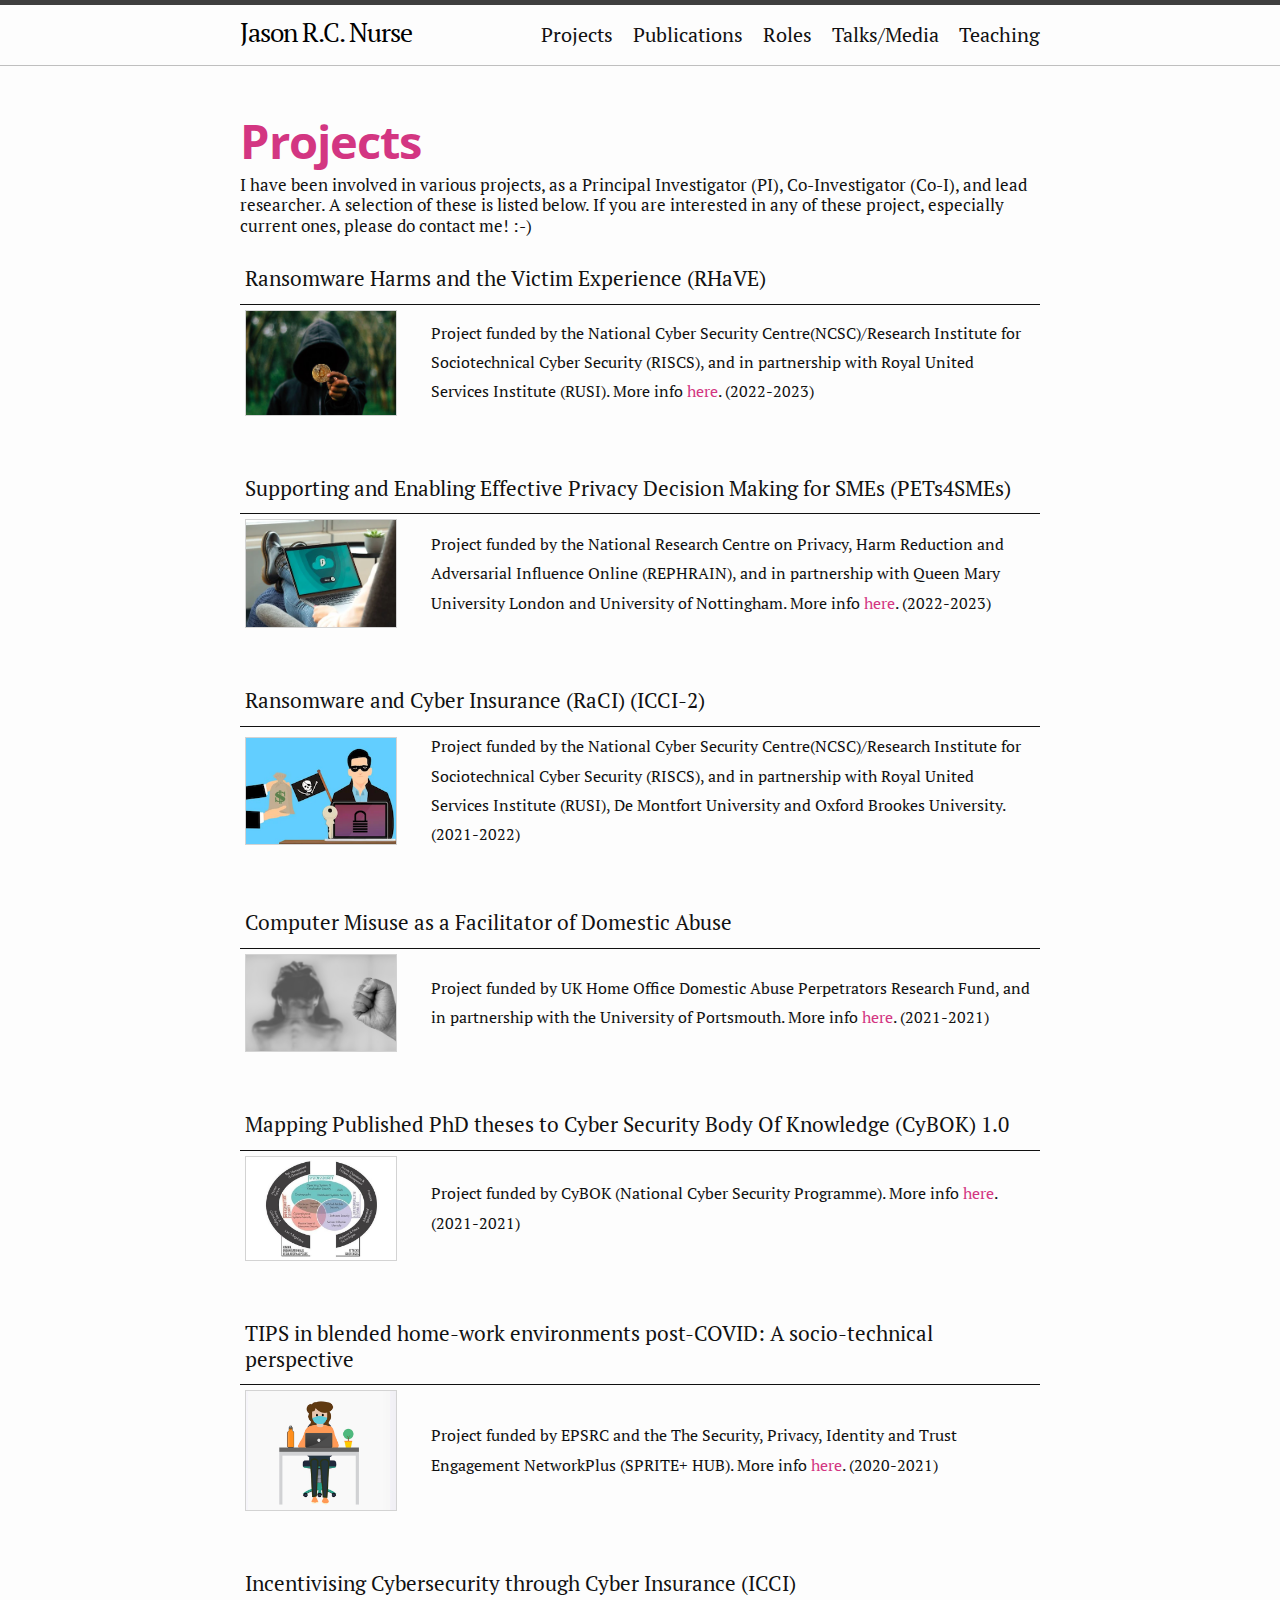
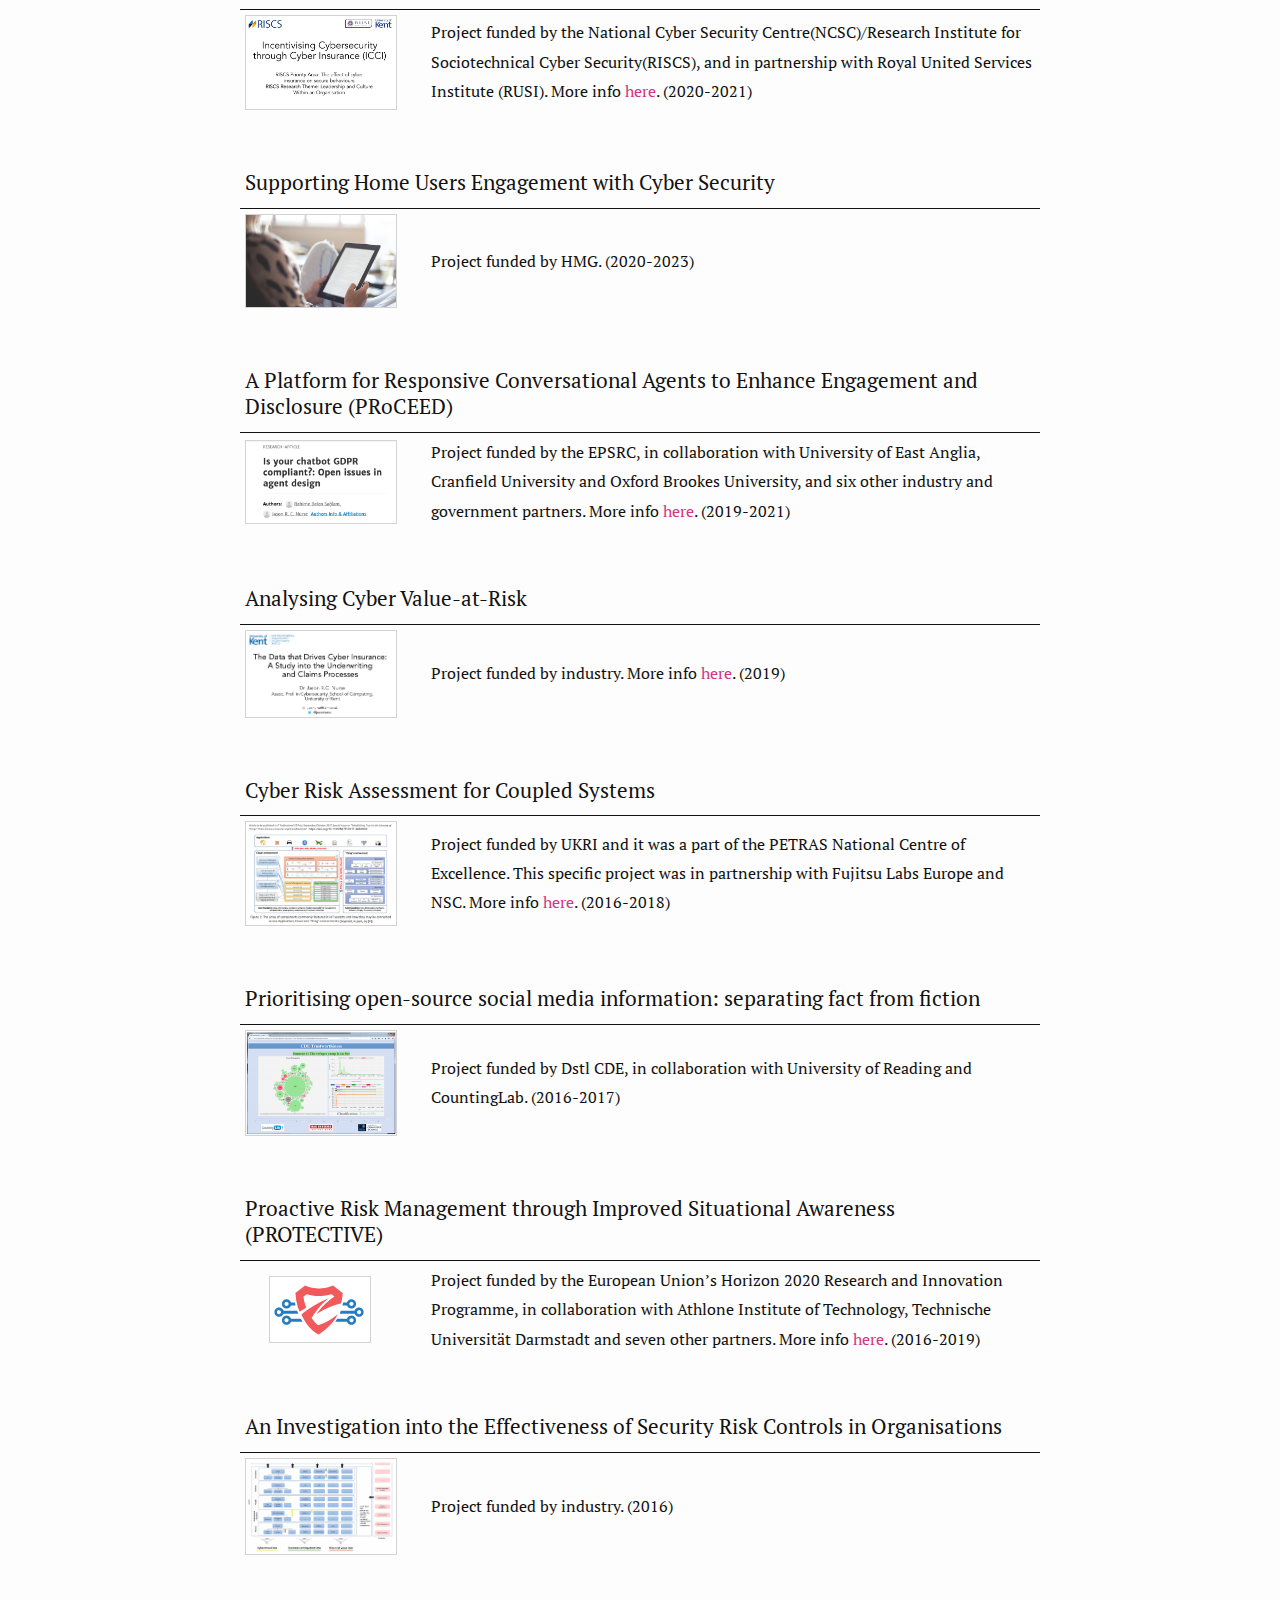
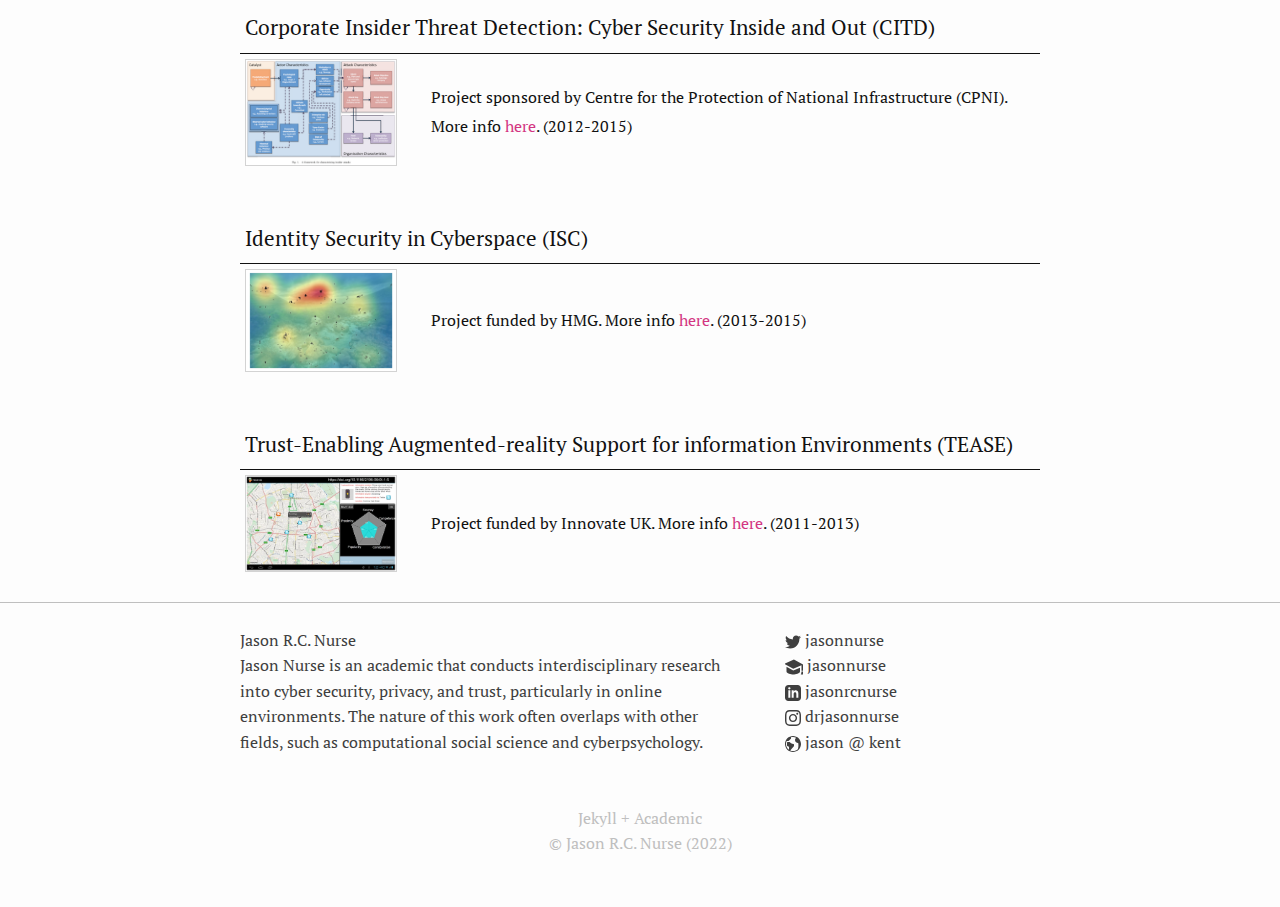
==== projects/index.html @ aeb64d33 "update" ====
<!DOCTYPE html>
<html lang="en">

  
<head>
  <meta charset="utf-8">
  <meta http-equiv="X-UA-Compatible" content="IE=edge">
  <meta name="viewport" content="width=device-width, initial-scale=1">

  
  <title>Projects | 
  Jason R.C. Nurse
</title>
  

  
  <meta name="description" content="
  Jason Nurse is an academic that conducts interdisciplinary research into cyber security, privacy, and trust, particularly in online environments. The nature of this work often  overlaps with other fields, such as computational social science and cyberpsychology.
">
  

  <link rel="stylesheet" href="/assets/main.css">
  <link rel="canonical" href="https://jasonnurse.github.io/projects/">

  
  
  <meta name="theme-color" content="#ffffff">

  

  

  

  

  
</head>



  <body>

    <header class="site-header" role="banner">

  <div class="wrapper">

    <div class="site-header-float">
    



<a class="site-title" href="




/
">
  
    
  Jason R.C. Nurse

  
</a>

    

    
    <nav class="site-nav">
      <span class="menu-icon">
        <svg viewBox="0 0 18 15" width="18px" height="15px">
          <path fill="#424242" d="M18,1.484c0,0.82-0.665,1.484-1.484,1.484H1.484C0.665,2.969,0,2.304,0,1.484l0,0C0,0.665,0.665,0,1.484,0 h15.031C17.335,0,18,0.665,18,1.484L18,1.484z"/>
          <path fill="#424242" d="M18,7.516C18,8.335,17.335,9,16.516,9H1.484C0.665,9,0,8.335,0,7.516l0,0c0-0.82,0.665-1.484,1.484-1.484 h15.031C17.335,6.031,18,6.696,18,7.516L18,7.516z"/>
          <path fill="#424242" d="M18,13.516C18,14.335,17.335,15,16.516,15H1.484C0.665,15,0,14.335,0,13.516l0,0 c0-0.82,0.665-1.484,1.484-1.484h15.031C17.335,12.031,18,12.696,18,13.516L18,13.516z"/>
        </svg>
      </span>

      <div class="trigger">
        

<span class="nav-list-title">Menu:</span>
<ul class="nav-list ">






  











  
  <li><a class="page-link" href="/projects/">Projects</a></li>
  



  
  <li><a class="page-link" href="/publications/">Publications</a></li>
  



  
  <li><a class="page-link" href="/roles/">Roles</a></li>
  



  
  <li><a class="page-link" href="/talksmedia/">Talks/Media</a></li>
  



  
  <li><a class="page-link" href="/teaching/">Teaching</a></li>
  



  



  


</ul>

      </div>
    </nav>
    
    </div>

    
    

  </div>

</header>


    
    <main class="page-content" aria-label="Content">
    
      <div class="wrapper"  style="font-size:85%;line-height:1.2">
        <h1 class="post-title" itemprop="name headline">Projects</h1>

<p>I have been involved in various projects, as a Principal Investigator (PI), Co-Investigator (Co-I), and lead researcher. A selection of these is listed below. If you are interested in any of these project, especially current ones, please do contact me! :-)</p>

<table style="width:100%;">
  <tr>
  <th colspan="2" style="text-align:left;"><h4 style="margin-top:0;"> Ransomware Harms and the Victim Experience (RHaVE) </h4></th>
  </tr>
  <tr>
      <td style="width:150px"><img src="/assets/images/ransomware-harms.png" style="border: 1px solid #D3D3D3;" title="research project" alt="research project" /></td>
      <td style="padding-left: 2em; font-size:85%;">Project funded by the National Cyber Security Centre(NCSC)/Research Institute for Sociotechnical Cyber Security (RISCS), and in partnership with Royal United Services Institute (RUSI). More info <a href="https://rusi.org/explore-our-research/projects/ransomware-harms-and-victim-experience" target="_blank">here</a>. (2022-2023)</td>
  </tr>
</table>

<table style="width:100%;">
  <tr>
  <th colspan="2" style="text-align:left;"><h4> Supporting and Enabling Effective Privacy Decision Making for SMEs (PETs4SMEs) </h4></th>
  </tr>
  <tr>
      <td style="width:150px"><img src="/assets/images/pets-tech.png" style="border: 1px solid #D3D3D3;" title="research project" alt="research project" /></td>
      <td style="padding-left: 2em; font-size:85%;">Project funded by the National Research Centre on Privacy, Harm Reduction and Adversarial Influence Online (REPHRAIN), and in partnership with Queen Mary University London and University of Nottingham. More info <a href="https://www.rephrain.ac.uk/pets4smes/" target="_blank">here</a>. (2022-2023)</td>
  </tr>
</table>

<table style="width:100%;">
  <tr>
  <th colspan="2" style="text-align:left;"><h4> Ransomware and Cyber Insurance (RaCI) (ICCI-2) </h4></th>
  </tr>
  <tr>
      <td style="width:150px"><img src="/assets/images/raciproj.png" style="border: 1px solid #D3D3D3;" title="research project" alt="research project" /></td>
      <td style="padding-left: 2em; font-size:85%;">Project funded by the National Cyber Security Centre(NCSC)/Research Institute for Sociotechnical Cyber Security (RISCS), and in partnership with Royal United Services Institute (RUSI), De Montfort University and Oxford Brookes University. (2021-2022)
      </td>
  </tr>
</table>

<table style="width:100%;">
  <tr>
  <th colspan="2" style="text-align:left;"><h4> Computer Misuse as a Facilitator of Domestic Abuse</h4></th>
  </tr>
  <tr>
      <td style="width:150px"><img src="/assets/images/abuse.png" style="border: 1px solid #D3D3D3;" title="research project" alt="research project" /></td>
      <td style="padding-left: 2em; font-size:85%;">Project funded by UK Home Office Domestic Abuse Perpetrators Research Fund, and in partnership with the University of Portsmouth. More info <a href="https://www.kent.ac.uk/news/society/28120/cyber-security-expert-to-help-police-investigate-domestic-abuse-perpetrators" target="_blank">here</a>.  (2021-2021)</td>
  </tr>
</table>

<table style="width:100%;">
  <tr>
  <th colspan="2" style="text-align:left;"><h4> Mapping Published PhD theses to Cyber Security Body Of Knowledge (CyBOK) 1.0</h4></th>
  </tr>
  <tr>
      <td style="width:150px"><img src="/assets/images/cybok.png" style="border: 1px solid #D3D3D3;" title="research project" alt="research project" /></td>
      <td style="padding-left: 2em; font-size:85%;">Project funded by CyBOK (National Cyber Security Programme). More info <a href="https://www.cybok.org/news/funding-awarded-for-mini-projects" target="_blank">here</a>.  (2021-2021)</td>
  </tr>
</table>

<table style="width:100%;">
    <tr>
    <th colspan="2" style="text-align:left;"><h4> TIPS in blended home-work environments post-COVID: A socio-technical perspective</h4></th>
    </tr>
    <tr>
        <td style="width:150px"><img src="/assets/images/tipswfm.png" style="border: 1px solid #D3D3D3;" title="research project" alt="research project" /></td>
        <td style="padding-left: 2em; font-size:85%;">Project funded by EPSRC and the The Security, Privacy, Identity and Trust Engagement NetworkPlus (SPRITE+ HUB). More info <a href="https://spritehub.org/2020/08/20/tips-in-blended-home-work-environments-a-socio-technical-perspective/" target="_blank">here</a>.  (2020-2021)</td>
    </tr>
</table>

<table style="width:100%;">
    <tr>
    <th colspan="2" style="text-align:left;"><h4> Incentivising Cybersecurity through Cyber Insurance (ICCI) </h4></th>
    </tr>
    <tr>
        <td style="width:150px"><img src="/assets/images/icciproj.png" style="border: 1px solid #D3D3D3;" title="research project" alt="research project" /></td>
        <td style="padding-left: 2em; font-size:85%;">Project funded by the National Cyber Security Centre(NCSC)/Research Institute for Sociotechnical Cyber Security(RISCS), and in partnership with Royal United Services Institute (RUSI). More info <a href="https://www.riscs.org.uk/project/incentivising-cybersecurity-through-cyber-insurance/" target="_blank">here</a>.  (2020-2021)</td>
    </tr>
</table>

<table style="width:100%">
    <tr>
    <th colspan="2" style="text-align:left;"><h4> Supporting Home Users Engagement with Cyber Security </h4></th>
    </tr>
    <tr>
        <td style="width:150px"><img src="/assets/images/homeproj.png" style="border: 1px solid #D3D3D3;" title="research project" alt="research project" /></td>
        <td style="padding-left: 2em; font-size:85%;">Project funded by HMG. (2020-2023)</td>
    </tr>
</table>

<table style="width:100%">
    <tr>
    <th colspan="2" style="text-align:left;"><h4> A Platform for Responsive Conversational Agents to Enhance Engagement and Disclosure (PRoCEED)</h4></th>
    </tr>
    <tr>
        <td style="width:150px"><img src="/assets/images/proceed.png" style="border: 1px solid #D3D3D3;" title="research project" alt="research project" /></td>
        <td style="padding-left: 2em; font-size:85%;">Project funded by the EPSRC, in collaboration with University of East Anglia, Cranfield University and Oxford Brookes University, and six other industry and government partners. More info <a href="https://gow.epsrc.ukri.org/NGBOViewGrant.aspx?GrantRef=EP/S027424/1" target="_blank">here</a>. (2019-2021)</td>
    </tr>
</table>

<table style="width:100%">
    <tr>
    <th colspan="2" style="text-align:left;"><h4> Analysing Cyber Value-at-Risk </h4></th>
    </tr>
    <tr>
        <td style="width:150px"><img src="/assets/images/cyvar3.png" style="border: 1px solid #D3D3D3;" title="research project" alt="research project" /></td>
        <td style="padding-left: 2em; font-size:85%;">Project funded by industry. More info <a href="https://www.cs.ox.ac.uk/projects/ACVAR/" target="_blank">here</a>. (2019) </td>
    </tr>
</table>

<table style="width:100%">
    <tr>
    <th colspan="2" style="text-align:left;"><h4> Cyber Risk Assessment for Coupled Systems</h4></th>
    </tr>
    <tr>
        <td style="width:150px"><img src="/assets/images/cracs-iot-nurse.png" style="border: 1px solid #D3D3D3;" title="research project" alt="research project" /></td>
        <td style="padding-left: 2em; font-size:85%;">Project funded by UKRI and it was a part of the PETRAS National Centre of Excellence. This specific project was in partnership with Fujitsu Labs Europe and NSC. More info <a href="https://petras-iot.org/project/cyber-risk-assessment-for-coupled-systems-cracs/" target="_blank">here</a>. (2016-2018)</td>
    </tr>
</table>

<table style="width:100%">
    <tr>
    <th colspan="2" style="text-align:left;"><h4> Prioritising open-source social media information: separating fact from fiction </h4></th>
    </tr>
    <tr>
        <td style="width:150px"><img src="/assets/images/rumour.png" style="border: 1px solid #D3D3D3;" title="research project" alt="research project" /></td>
        <td style="padding-left: 2em; font-size:85%;">Project funded by Dstl CDE, in collaboration with University of Reading and CountingLab. (2016-2017)</td>
    </tr>
</table>

<table style="width:100%">
    <tr>
    <th colspan="2" style="text-align:left;"><h4>Proactive Risk Management through Improved Situational Awareness (PROTECTIVE) </h4></th>
    </tr>
    <tr>
        <td style="width:150px; text-align:center;"><img src="/assets/images/protective.png" style="border: 1px solid #D3D3D3;" title="research project" alt="research project" /></td>
        <td style="padding-left: 2em; font-size:85%;">Project funded by the European Union’s Horizon 2020 Research and Innovation Programme, in collaboration with Athlone Institute of Technology, Technische Universität Darmstadt and seven other partners.  More info <a href="https://cordis.europa.eu/project/id/700071" target="_blank">here</a>. (2016-2019)</td>
    </tr>
</table>

<table style="width:100%">
    <tr>
    <th colspan="2" style="text-align:left;"><h4>An Investigation into the Effectiveness of Security Risk Controls in Organisations  </h4></th>
    </tr>
    <tr>
        <td style="width:150px"><img src="/assets/images/releff-nurse.png" style="border: 1px solid #D3D3D3;" title="research project" alt="research project" /></td>
        <td style="padding-left: 2em; font-size:85%;">Project funded by industry. (2016) </td>
    </tr>
</table>

<table style="width:100%">
    <tr>
    <th colspan="2" style="text-align:left;"><h4>Corporate Insider Threat Detection: Cyber Security Inside and Out (CITD) </h4></th>
    </tr>
    <tr>
        <td style="width:150px"><img src="/assets/images/insiderframework-nurse.png" style="border: 1px solid #D3D3D3;" title="research project" alt="research project" /></td>
        <td style="padding-left: 2em; font-size:85%;">Project sponsored by 
Centre for the Protection of National Infrastructure (CPNI). More info <a href="https://www.cs.ox.ac.uk/projects/CITD/" target="_blank">here</a>. (2012-2015)</td>
    </tr>
</table>

<table style="width:100%">
    <tr>
    <th colspan="2" style="text-align:left;"><h4>Identity Security in Cyberspace (ISC) </h4></th>
    </tr>
    <tr>
        <td style="width:150px"><img src="/assets/images/isc-nurse.png" style="border: 1px solid #D3D3D3;" title="research project" alt="research project" /></td>
        <td style="padding-left: 2em; font-size:85%;">Project funded by HMG. More info <a href="https://www.cs.ox.ac.uk/projects/identitysecurity/" target="_blank">here</a>. (2013-2015)</td>
    </tr>
</table>

<table style="width:100%">
    <tr>
    <th colspan="2" style="text-align:left;"><h4>Trust-Enabling Augmented-reality Support for information Environments (TEASE)</h4></th>
    </tr>
    <tr>
        <td style="width:150px"><img src="/assets/images/tease-nurse.png" style="border: 1px solid #D3D3D3;" title="research project" alt="research project" /></td>
        <td style="padding-left: 2em; font-size:85%;">Project funded by Innovate UK. More info <a href="https://www.cs.ox.ac.uk/projects/TEASE/" target="_blank">here</a>. (2011-2013)</td>
    </tr>
</table>



      </div>
    </main>

    

<footer class="site-footer">

  <div class="wrapper">

      <ul class="footer-col footer-col-1">
        <li>
          



<a class="" href="




/
">
  
    
  Jason R.C. Nurse

  
</a>


        

        
        <li>
  Jason Nurse is an academic that conducts interdisciplinary research into cyber security, privacy, and trust, particularly in online environments. The nature of this work often  overlaps with other fields, such as computational social science and cyberpsychology.
</li>
        

      </ul>

      
        
<span class="contact-list-title">
  Links :
</span>
<ul class="contact-list footer-col footer-col-2">
<!--  <li>
    
<a href="/feed.xml" title="RSS"><span class="icon icon--feed"><svg fill="#000000" height="16" viewBox="0 0 24 24" width="16" xmlns="http://www.w3.org/2000/svg">
    <path d="M0 0h24v24H0z" fill="none"/>
    <circle cx="6.18" cy="17.82" r="2.18"/>
    <path d="M4 4.44v2.83c7.03 0 12.73 5.7 12.73 12.73h2.83c0-8.59-6.97-15.56-15.56-15.56zm0 5.66v2.83c3.9 0 7.07 3.17 7.07 7.07h2.83c0-5.47-4.43-9.9-9.9-9.9z"/>
</svg>
</span>
  <span class="username">
    RSS feed
  </span>
</a>


  </li>
  
  <li>
    <a target="_blank" href="https://github.com/jasonnurse" title="Github"><span class="icon icon--github"><svg viewBox="0 0 16 16" width="16px" height="16px"><path fill="#828282" d="M7.999,0.431c-4.285,0-7.76,3.474-7.76,7.761 c0,3.428,2.223,6.337,5.307,7.363c0.388,0.071,0.53-0.168,0.53-0.374c0-0.184-0.007-0.672-0.01-1.32 c-2.159,0.469-2.614-1.04-2.614-1.04c-0.353-0.896-0.862-1.135-0.862-1.135c-0.705-0.481,0.053-0.472,0.053-0.472 c0.779,0.055,1.189,0.8,1.189,0.8c0.692,1.186,1.816,0.843,2.258,0.645c0.071-0.502,0.271-0.843,0.493-1.037 C4.86,11.425,3.049,10.76,3.049,7.786c0-0.847,0.302-1.54,0.799-2.082C3.768,5.507,3.501,4.718,3.924,3.65 c0,0,0.652-0.209,2.134,0.796C6.677,4.273,7.34,4.187,8,4.184c0.659,0.003,1.323,0.089,1.943,0.261 c1.482-1.004,2.132-0.796,2.132-0.796c0.423,1.068,0.157,1.857,0.077,2.054c0.497,0.542,0.798,1.235,0.798,2.082 c0,2.981-1.814,3.637-3.543,3.829c0.279,0.24,0.527,0.713,0.527,1.437c0,1.037-0.01,1.874-0.01,2.129 c0,0.208,0.14,0.449,0.534,0.373c3.081-1.028,5.302-3.935,5.302-7.362C15.76,3.906,12.285,0.431,7.999,0.431z"/></svg>
</span><span class="username">jasonnurse</span></a>

  </li>
  
-->
  
  <li>
    <a target="_blank" href="https://twitter.com/jasonnurse" title="Twitter"><span class="icon icon--twitter"><svg viewBox="0 0 16 16" width="16px" height="16px"><path fill="#828282" d="M15.969,3.058c-0.586,0.26-1.217,0.436-1.878,0.515c0.675-0.405,1.194-1.045,1.438-1.809c-0.632,0.375-1.332,0.647-2.076,0.793c-0.596-0.636-1.446-1.033-2.387-1.033c-1.806,0-3.27,1.464-3.27,3.27 c0,0.256,0.029,0.506,0.085,0.745C5.163,5.404,2.753,4.102,1.14,2.124C0.859,2.607,0.698,3.168,0.698,3.767 c0,1.134,0.577,2.135,1.455,2.722C1.616,6.472,1.112,6.325,0.671,6.08c0,0.014,0,0.027,0,0.041c0,1.584,1.127,2.906,2.623,3.206 C3.02,9.402,2.731,9.442,2.433,9.442c-0.211,0-0.416-0.021-0.615-0.059c0.416,1.299,1.624,2.245,3.055,2.271 c-1.119,0.877-2.529,1.4-4.061,1.4c-0.264,0-0.524-0.015-0.78-0.046c1.447,0.928,3.166,1.469,5.013,1.469 c6.015,0,9.304-4.983,9.304-9.304c0-0.142-0.003-0.283-0.009-0.423C14.976,4.29,15.531,3.714,15.969,3.058z"/></svg>
</span><span class="username">jasonnurse</span></a>

  </li>
  

  
  <li>
    <a target="_blank" href="https://scholar.google.co.uk/citations?user=nZbb6xwAAAAJ" title="Google Scholar"><span class="icon icon--scholar"><svg xmlns="http://www.w3.org/2000/svg" width="18" height="18" viewBox="0 0 24 24"><path d="M20 12.875v5.068c0 2.754-5.789 4.057-9 4.057-3.052 0-9-1.392-9-4.057v-6.294l9 4.863 9-3.637zm-8.083-10.875l-12.917 5.75 12 6.5 11-4.417v7.167h2v-8.25l-12.083-6.75zm13.083 20h-4c.578-1 1-2.5 1-4h2c0 1.516.391 2.859 1 4z"/></svg></span><span class="username"> jasonnurse</span></a>
  </li>
  

  
  <li>
    <a target="_blank" href="https://www.linkedin.com/in/jasonrcnurse" title="LinkedIn"><span class="icon icon--linkedin"><svg viewBox="0 0 24 24" width="16px" height="16px"><path fill="#828282" d="M19 0h-14c-2.761 0-5 2.239-5 5v14c0 2.761 2.239 5 5 5h14c2.762 0 5-2.239 5-5v-14c0-2.761-2.238-5-5-5zm-11 19h-3v-11h3v11zm-1.5-12.268c-.966 0-1.75-.79-1.75-1.764s.784-1.764 1.75-1.764 1.75.79 1.75 1.764-.783 1.764-1.75 1.764zm13.5 12.268h-3v-5.604c0-3.368-4-3.113-4 0v5.604h-3v-11h3v1.765c1.396-2.586 7-2.777 7 2.476v6.759z"/></svg>
</span><span class="username">jasonrcnurse</span></a>

  </li>
  

  

  
  <li>
    <a target="_blank" href="https://www.instagram.com/drjasonnurse" title="Instagram"><span class="icon icon--instagram"><svg xmlns="http://www.w3.org/2000/svg" width="16" height="16" viewBox="0 0 24 24"><path d="M12 2.163c3.204 0 3.584.012 4.85.07 3.252.148 4.771 1.691 4.919 4.919.058 1.265.069 1.645.069 4.849 0 3.205-.012 3.584-.069 4.849-.149 3.225-1.664 4.771-4.919 4.919-1.266.058-1.644.07-4.85.07-3.204 0-3.584-.012-4.849-.07-3.26-.149-4.771-1.699-4.919-4.92-.058-1.265-.07-1.644-.07-4.849 0-3.204.013-3.583.07-4.849.149-3.227 1.664-4.771 4.919-4.919 1.266-.057 1.645-.069 4.849-.069zm0-2.163c-3.259 0-3.667.014-4.947.072-4.358.2-6.78 2.618-6.98 6.98-.059 1.281-.073 1.689-.073 4.948 0 3.259.014 3.668.072 4.948.2 4.358 2.618 6.78 6.98 6.98 1.281.058 1.689.072 4.948.072 3.259 0 3.668-.014 4.948-.072 4.354-.2 6.782-2.618 6.979-6.98.059-1.28.073-1.689.073-4.948 0-3.259-.014-3.667-.072-4.947-.196-4.354-2.617-6.78-6.979-6.98-1.281-.059-1.69-.073-4.949-.073zm0 5.838c-3.403 0-6.162 2.759-6.162 6.162s2.759 6.163 6.162 6.163 6.162-2.759 6.162-6.163c0-3.403-2.759-6.162-6.162-6.162zm0 10.162c-2.209 0-4-1.79-4-4 0-2.209 1.791-4 4-4s4 1.791 4 4c0 2.21-1.791 4-4 4zm6.406-11.845c-.796 0-1.441.645-1.441 1.44s.645 1.44 1.441 1.44c.795 0 1.439-.645 1.439-1.44s-.644-1.44-1.439-1.44z"/></svg></span><span class="username"> drjasonnurse</span></a>

  </li>
  

  
  <li>
    
<a target="_blank" href="https://www.cs.kent.ac.uk/people/staff/jrcn/" title="Site"><span class="icon icon--website"><?xml version="1.0" encoding="utf-8"?>
<!-- Generated by IcoMoon.io -->
<!DOCTYPE svg PUBLIC "-//W3C//DTD SVG 1.1//EN" "http://www.w3.org/Graphics/SVG/1.1/DTD/svg11.dtd">
<svg version="1.1" xmlns="http://www.w3.org/2000/svg" xmlns:xlink="http://www.w3.org/1999/xlink" width="16" height="16" viewBox="0 0 16 16">
<path d="M8 0c-4.418 0-8 3.582-8 8s3.582 8 8 8 8-3.582 8-8-3.582-8-8-8zM8 15c-0.984 0-1.92-0.203-2.769-0.57l3.643-4.098c0.081-0.092 0.126-0.21 0.126-0.332v-1.5c0-0.276-0.224-0.5-0.5-0.5-1.765 0-3.628-1.835-3.646-1.854-0.094-0.094-0.221-0.146-0.354-0.146h-2c-0.276 0-0.5 0.224-0.5 0.5v3c0 0.189 0.107 0.363 0.276 0.447l1.724 0.862v2.936c-1.813-1.265-3-3.366-3-5.745 0-1.074 0.242-2.091 0.674-3h1.826c0.133 0 0.26-0.053 0.354-0.146l2-2c0.094-0.094 0.146-0.221 0.146-0.354v-1.21c0.634-0.189 1.305-0.29 2-0.29 1.1 0 2.141 0.254 3.067 0.706-0.065 0.055-0.128 0.112-0.188 0.172-0.567 0.567-0.879 1.32-0.879 2.121s0.312 1.555 0.879 2.121c0.569 0.569 1.332 0.879 2.119 0.879 0.049 0 0.099-0.001 0.149-0.004 0.216 0.809 0.605 2.917-0.131 5.818-0.007 0.027-0.011 0.055-0.013 0.082-1.271 1.298-3.042 2.104-5.002 2.104z"></path>
</svg>
</span><span class="username">
  jason @ Kent
</span></a>

      </li>
  

</ul>

      

    <div class="bottom">

      
      

      <div class="tech">
        <a target="_blank" href="https://jekyllrb.com/">Jekyll</a> + <a target="_blank" href="https://github.com/gaalcaras/academic">Academic</a>
        
      </div>

      <div class="legal">
      ©
      



<a class="" href="




/
">
  
    
  Jason R.C. Nurse

  
</a>

      
      
      
      (2022)
      
      
     </div>
    </div>

  </div>
</footer>





  </body>

</html>
<!-- -->
---- assets/main.css ----
@charset "UTF-8";
@import url("https://fonts.googleapis.com/css?family=Open+Sans:800|PT+Serif");
/** Reset some basic elements */
body, h1, h2, h3, h4, h5, h6, p, blockquote, pre, hr, dl, dd, ol, ul, figure { margin: 0; padding: 0; }

/** Basic styling */
body { font-family: "PT Serif", serif; font-size: 1.25rem; line-height: 2rem; font-weight: 400; color: #111; background-color: #fdfdfd; -webkit-text-size-adjust: 100%; -webkit-font-feature-settings: "kern" 1; -moz-font-feature-settings: "kern" 1; -o-font-feature-settings: "kern" 1; font-feature-settings: "kern" 1; font-kerning: normal; font-variant-ligatures: common-ligatures contextual; -moz-font-feature-settings: "kern", "liga", "clig", "calt"; -ms-font-feature-settings: "kern", "liga", "clig", "alt"; -webkit-font-feature-settings: "kern", "liga", "clig", "calt"; font-feature-settings: "kern", "liga", "clig", "calt"; overflow-x: hidden; }

@media (max-width: 75em) { body { font-size: 1.25rem; line-height: 2rem; } }

@media (max-width: 45em) { body { font-size: 1.1rem; line-height: 2rem; } }

/** Set `margin-bottom` to maintain vertical rhythm */
p, blockquote, pre, ul, ol, dl, figure { margin-bottom: 25px; }

h1, h2, h3, h4, h5, h6 { margin-top: 50px; }

h1 { margin-bottom: 7.1428571429px; }

h4, h5, h6 { margin-bottom: 7.1428571429px; }

h1 + h2, h2 + h3, h3 + h4, h1 + h3, h1 + h4, h2 + h4 { margin-top: 25px; }

/** Images */
figure { text-align: center; }

figure figcaption { margin-top: 5px; font-style: italic; font-size: 1rem; line-height: 1.6rem; }

@media (max-width: 75em) { figure figcaption { font-size: 1rem; line-height: 1.6rem; } }

@media (max-width: 45em) { figure figcaption { font-size: 0.85rem; line-height: 1.6rem; } }

img { vertical-align: middle; max-width: 100%; }

/** Figures */
figure > img { display: block; }

figcaption { font-size: 19px; }

/** Lists */
ul, ol { margin-left: 50px; }

li > ul, li > ol { margin-bottom: 0; }

/** Headings */
h1, h2, h3, h4, h5, h6 { font-kerning: normal; font-variant-ligatures: common-ligatures contextual; -moz-font-feature-settings: "kern", "liga", "clig", "calt"; -ms-font-feature-settings: "kern", "liga", "clig", "alt"; -webkit-font-feature-settings: "kern", "liga", "clig", "calt"; font-feature-settings: "kern", "liga", "clig", "calt"; }

h1, h2 { letter-spacing: -1px; font-family: "Open Sans", sans-serif; font-size: 2.941rem; line-height: 3.2351rem; font-weight: bold; }

@media (max-width: 75em) { h1, h2 { font-size: 2.441rem; line-height: 2.6851rem; } }

@media (max-width: 45em) { h1, h2 { font-size: 2.148rem; line-height: 2.6851rem; } }

h2 { font-size: 2.111rem; line-height: 2.5332rem; }

@media (max-width: 75em) { h2 { font-size: 1.653em; line-height: 1.3224em; } }

@media (max-width: 45em) { h2 { font-size: 1.719rem; line-height: 1.3224em; } }

h3 { font-family: "PT Serif", serif; }

h3, h4 { font-weight: normal; }

h3 { font-weight: bold; font-size: 1.663rem; line-height: 1.9956rem; }

@media (max-width: 75em) { h3 { font-size: 1.563rem; line-height: 2.0319rem; } }

@media (max-width: 45em) { h3 { font-size: 1.375rem; line-height: 2.0319rem; } }

h4 { font-size: 1.333rem; line-height: 1.5996rem; }

@media (max-width: 75em) { h4 { font-size: 1.333rem; line-height: 1.7329rem; } }

@media (max-width: 45em) { h4 { font-size: 1.233rem; line-height: 1.7329rem; } }

/** Links */
a { color: #d33682; text-decoration: none; }

a:visited { color: #c42b75; }

a:hover { color: #111; text-decoration: underline; }

/** Blockquotes */
blockquote { color: #3F3F3F; padding-left: 25px; padding-right: 50px; font-size: 1.15rem; line-height: 1.84rem; }

@media (max-width: 75em) { blockquote { font-size: 1.15rem; line-height: 1.84rem; } }

@media (max-width: 45em) { blockquote { font-size: 0.95rem; line-height: 1.84rem; } }

blockquote > :last-child { margin-bottom: 0; }

/** Code formatting */
p code, li code { font-size: 1rem; line-height: 1.6rem; }

@media (max-width: 75em) { p code, li code { font-size: 1rem; line-height: 1.6rem; } }

@media (max-width: 45em) { p code, li code { font-size: 0.85rem; line-height: 1.6rem; } }

pre { display: block; padding-top: 16.6666666667px; padding-bottom: 16.6666666667px; padding-left: 10px; overflow-x: auto; font-size: 1rem; line-height: 1.6rem; }

@media (max-width: 75em) { pre { font-size: 1rem; line-height: 1.6rem; } }

@media (max-width: 45em) { pre { font-size: 0.85rem; line-height: 1.6rem; } }

/** Table */
table { margin: auto; border-collapse: collapse; font-size: 1.15rem; line-height: 1.84rem; }

@media (max-width: 75em) { table { font-size: 1.15rem; line-height: 1.84rem; } }

@media (max-width: 45em) { table { font-size: 0.95rem; line-height: 1.84rem; } }

table th { border-bottom: 1px solid #111; padding: 5px; }

table td { padding: 5px; }

h1 + table, h2 + table, h3 + table, h4 + table, h5 + table, h6 + table { margin-top: 25px; }

/** Hr */
hr { color: #3F3F3F; margin: 50px auto 25px auto; width: 100%; padding-left: 10%; border: none; border-top: 1px dashed #3F3F3F; font-size: 1.15rem; line-height: 1.84rem; }

@media (max-width: 75em) { hr { font-size: 1.15rem; line-height: 1.84rem; } }

@media (max-width: 45em) { hr { font-size: 0.95rem; line-height: 1.84rem; } }

/** Wrapper */
.wrapper { max-width: -webkit-calc(900px - (50px * 2)); max-width: calc(900px - (50px * 2)); margin-right: auto; margin-left: auto; padding-right: 50px; padding-left: 50px; }

@media screen and (max-width: 700px) { .wrapper { max-width: -webkit-calc(900px - (50px)); max-width: calc(900px - (50px)); padding-right: 25px; padding-left: 25px; } }

/** Clearfix */
.about-col-wrapper:after, .wrapper:after { content: ""; display: table; clear: both; }

/** Icons */
.icon > svg { display: inline-block; vertical-align: middle; }

.icon > svg circle, .icon > svg path:last-of-type { fill: #3F3F3F; }

/** Footnotes */
.footnotes { font-size: 1.15rem; line-height: 1.84rem; color: #3F3F3F; }

@media (max-width: 75em) { .footnotes { font-size: 1.15rem; line-height: 1.84rem; } }

@media (max-width: 45em) { .footnotes { font-size: 0.95rem; line-height: 1.84rem; } }

/** Forms */
form input { font-size: 1.15rem; line-height: 1.84rem; color: #3F3F3F; font-family: "Open Sans", sans-serif; background: #fdfdfd; border: 1px solid #3F3F3F; padding: 8.3333333333px; }

@media (max-width: 75em) { form input { font-size: 1.15rem; line-height: 1.84rem; } }

@media (max-width: 45em) { form input { font-size: 0.95rem; line-height: 1.84rem; } }

form input[type=email]:focus { border-color: #d33682; }

form input[type=submit]:hover { color: #fdfdfd; background: #3F3F3F; }

form input[type=submit]:active { background: #d33682; }

.recentnewsd { font-size: 90%; line-height: 1.5; }

ul.recentnewsd { padding-left: 0; margin-left: 18px; }

/** Site header */
.site-header { border-top: 5px solid #3F3F3F; border-bottom: 1px solid #bfbfbf; position: relative; }

@media screen and (max-width: 700px) { .site-header { min-height: 100px; } }

.site-header .site-header-float { min-height: 60px; }

.site-header .lang-selector { position: absolute; z-index: 900; top: 0px; right: 0px; width: 30px; text-align: center; margin-right: 10px; padding: 10px; }

.site-header .lang-selector .lang-intro { display: none; }

.site-header .lang-selector .lang { font-variant: small-caps; text-transform: capitalize; list-style: none; line-height: 40px; }

.site-header .lang-selector .lang:nth-child(n+3) { display: none; padding: 10px 0 10px 0; }

.site-header .lang-selector .lang:nth-child(2) { padding-bottom: 10px; }

.site-header .lang-selector .lang a { color: #bfbfbf; }

.site-header .lang-selector:hover { padding-bottom: 0px; background: #3F3F3F; }

.site-header .lang-selector:hover .lang:first-child { padding-bottom: 10px; }

.site-header .lang-selector:hover .lang a { color: #d33682; }

.site-header .lang-selector:hover .lang a:hover { text-decoration: none; color: #bfbfbf; }

.site-header .lang-selector:hover .lang:nth-child(n+3) { border-top: 1px solid #bfbfbf; display: block; }

@media screen and (max-width: 700px) { .site-header .lang-selector { position: relative; left: 0; width: auto; clear: both; margin: -25px -25px; padding: 5px 5px 5px 25px; background: #f2f2f2; text-align: left; font-size: 1.15rem; line-height: 1.84rem; } }

@media screen and (max-width: 700px) and (max-width: 75em) { .site-header .lang-selector { font-size: 1.15rem; line-height: 1.84rem; } }

@media screen and (max-width: 700px) and (max-width: 45em) { .site-header .lang-selector { font-size: 0.95rem; line-height: 1.84rem; } }

@media screen and (max-width: 700px) { .site-header .lang-selector .lang-intro { display: inline-block; } .site-header .lang-selector .lang:nth-child(n+1) { padding: 5px 5px 5px 0; line-height: normal; display: inline-block; } .site-header .lang-selector .lang:nth-child(n+1) a { color: black; } .site-header .lang-selector .lang:nth-child(n+1) a:hover { text-decoration: underline; } .site-header .lang-selector .lang:nth-child(n+3):before { content: "| "; } .site-header .lang-selector:hover { background: #f2f2f2; padding: 5px 5px 5px 25px; } .site-header .lang-selector:hover .lang:nth-child(n+1) { padding: 5px 5px 5px 0; display: inline-block; border: none; } .site-header .lang-selector:hover .lang:nth-child(n+1) a { color: black; } }

@media screen and (max-width: 700px) and (max-width: 500px) { .site-header .lang-selector { margin-top: 0px; } }

.site-title { display: inline-block; font-size: 26px; font-weight: 300; line-height: 55px; letter-spacing: -1px; margin-bottom: -5px; }

.site-title, .site-title:visited { color: black; }

.site-title:hover { text-decoration: none; border-bottom: 5px #d33682 solid; }

.site-title b { font-weight: 600; }

.with-pitch:hover { border-bottom: none; color: #d33682; }

.site-pitch { display: inline-block; clear: both; line-height: 60px; padding-left: 10px; color: #3F3F3F; }

.site-pitch:before { content: " | "; }

@media screen and (max-width: 500px) { .site-pitch { display: block; padding-left: 0; padding-bottom: 15px; line-height: initial; color: #bfbfbf; } .site-pitch:before { content: ""; } }

.site-nav { float: right; line-height: 60px; z-index: 1000; }

.site-nav .menu-icon { display: none; }

.site-nav .nav-list-title { display: none; }

.site-nav .nav-list { list-style: none; margin: 0; }

.site-nav .nav-list li { display: inline-block; height: 55px; }

.site-nav .nav-list li .page-link { color: #111; }

.site-nav .nav-list li .page-link:hover { text-decoration: none; }

.site-nav .nav-list li:not(:last-child) { margin-right: 15px; }

.site-nav .nav-list li:hover { border-bottom: 5px #3F3F3F solid; }

@media screen and (max-width: 500px) { .site-nav .nav-list li { height: auto; line-height: normal; } .site-nav .nav-list li:nth-child(n+0) { margin: 0; height: auto; padding: 0 10px 0px; } .site-nav .nav-list li a { margin: 0px; padding: 0px; } }

@media screen and (max-width: 500px) { .site-nav { position: absolute; top: 9px; right: 25px; background-color: #fdfdfd; border: 1px solid #bfbfbf; border-radius: 5px; text-align: right; margin-left: 20px; } .site-nav .menu-icon { display: block; float: right; width: 36px; height: 26px; line-height: 0; padding-top: 10px; text-align: center; } .site-nav .menu-icon > svg path { fill: black; } .site-nav .trigger { clear: both; display: none; } .site-nav:hover .trigger { display: block; padding-bottom: 5px; } .site-nav .nav-list .page-link:hover { color: #d33682; } .site-nav .nav-list li:hover { border: none; } .site-nav .page-link { display: block; padding: 5px 10px; margin-left: 20px; } .site-nav .page-link:not(:last-child) { margin-right: 0; } }

/** Site footer */
.site-footer { font-size: 1rem; line-height: 1.6rem; border-top: 1px solid #bfbfbf; color: #3F3F3F; }

@media (max-width: 75em) { .site-footer { font-size: 1rem; line-height: 1.6rem; } }

@media (max-width: 45em) { .site-footer { font-size: 0.85rem; line-height: 1.6rem; } }

.site-footer a { color: #3F3F3F; }

.site-footer .footer-col { list-style: none; margin-left: 0; margin-top: 25px; margin-bottom: 50px; }

.site-footer .footer-col .author, .site-footer .footer-col .author a { color: #bfbfbf; }

.site-footer .footer-col-1 { width: -webkit-calc(65% - (50px / 2)); width: calc(65% - (50px / 2)); float: left; }

.site-footer .footer-col-2 { width: -webkit-calc(35% - (50px / 2)); width: calc(35% - (50px / 2)); float: right; }

.site-footer .single-col { clear: both; list-style: none; margin: 0; text-align: center; }

.site-footer .single-col li { display: inline-block; margin-left: 5px; margin-right: 5px; }

.site-footer .single-col .username { display: none; }

.site-footer .single-col svg { width: 20px; height: 20px; }

.site-footer .single-col .icon:hover circle, .site-footer .single-col .icon:hover path:last-of-type { fill: #111; }

.site-footer .nav-list-title, .site-footer .contact-list-title { display: none; }

.site-footer .contact-list a .username:hover { text-decoration: underline; }

@media screen and (max-width: 500px) { .site-footer .contact-list { margin-bottom: 25px; } }

.site-footer .bottom { color: #bfbfbf; width: 100%; clear: both; float: none; text-align: center; margin-top: 50px; margin-bottom: 50px; }

@media screen and (max-width: 500px) { .site-footer .bottom { margin-top: 0px; } }

.site-footer .bottom a { color: #bfbfbf; }

.site-footer .bottom .cc-licence { text-transform: uppercase; }

.site-footer .bottom .lang-selector { display: inline-block; list-style: none; color: #3F3F3F; margin: 12.5px 0 0 0; padding: 10px; }

@media screen and (max-width: 500px) { .site-footer .bottom .lang-selector { text-align: left; padding-left: 0px; margin: 0px 0px 25px 0px; } .site-footer .bottom .lang-selector .lang-intro { font-weight: bold; } }

.site-footer .bottom .lang-selector .lang { display: inline-block; text-transform: lowercase; }

.site-footer .bottom .lang-selector .lang a { color: #3F3F3F; }

.site-footer .bottom .lang-selector .lang:nth-child(n+3):before { content: "|"; }

@media screen and (max-width: 700px) { .site-footer { font-size: 1.15rem; line-height: 1.84rem; } }

@media screen and (max-width: 700px) and (max-width: 75em) { .site-footer { font-size: 1.15rem; line-height: 1.84rem; } }

@media screen and (max-width: 700px) and (max-width: 45em) { .site-footer { font-size: 0.95rem; line-height: 1.84rem; } }

@media screen and (max-width: 500px) { .site-footer .footer-col-1, .site-footer .footer-col-2 { width: 100%; float: none; } .site-footer .nav-list-title, .site-footer .contact-list-title { display: inline; font-weight: bold; } .site-footer .nav-list { margin-top: 0; } .site-footer .contact-list { text-align: left; margin-top: 0; } .site-footer .contact-list li { display: block; } .site-footer .contact-list .username { display: inline; } .site-footer .bottom { text-align: left; } }

/** Page content */
.page-content { padding: 50px 0 25px 0; }

.post-content { padding-bottom: 50px; }

.page-heading { margin-top: 0; }

.pitch h2:first-of-type { margin-top: 0; }

.archive { margin-top: 50px; }

.post-list { margin-left: 0; list-style: none; }

.post-list .last-update { display: none; color: #bfbfbf; }

.post-list .last-update a { color: #bfbfbf; }

.post-list > li { margin-bottom: 50px; }

.post-list > li:hover .last-update { display: inline-block; }

.post-list .post-link:hover { text-decoration: none; }

.post-list .post-meta { font-size: 19px; font-family: "Open Sans", sans-serif; font-weight: 200; color: #3F3F3F; }

.post-list .post-thumbnail-wrapper { width: 100%; max-height: 200px; overflow-y: hidden; margin-top: 12.5px; margin-bottom: 12.5px; }

.post-list .post-thumbnail { margin-top: -20%; }

/** Posts */
.post-header { position: relative; width: 100vw; left: calc(-50vw + 50%); margin-bottom: 50px; overflow-y: hidden; }

@media screen and (max-width: 700px) { .post-header .post-meta { margin-bottom: 8.3333333333px; } }

.post-header .last-update { color: #3F3F3F; }

.post-header .last-update a { color: inherit; }

.post-header .post-thumbnail { position: absolute; z-index: -1; min-height: 100%; }

@media screen and (max-width: 500px) { .post-header .post-thumbnail { position: relative; width: 100%; } }

.post-header .wrapper { background: rgba(255, 255, 255, 0.9); margin-top: 50px; padding-bottom: 0; padding-top: 0; }

@media screen and (max-width: 700px) { .post-header .wrapper { margin-top: 33.3333333333px; } }

@media screen and (max-width: 700px) { .with-thumbnail { margin-bottom: 25px; } }

@media screen and (max-width: 500px) { .with-thumbnail { margin-bottom: 0; } }

.with-thumbnail .wrapper { padding-bottom: 25px; padding-top: 25px; margin-bottom: 50px; }

@media screen and (max-width: 500px) { .with-thumbnail .wrapper { margin: 0px; } }

.post-title { margin-top: 0; color: #d33682; }

.post-summary { margin-top: 0; }

.post-content { padding-bottom: 25px; }

.post-content .footnotes { font-size: 1.15rem; line-height: 1.84rem; margin-top: 8.3333333333px; padding-top: 25px; }

@media (max-width: 75em) { .post-content .footnotes { font-size: 1.15rem; line-height: 1.84rem; } }

@media (max-width: 45em) { .post-content .footnotes { font-size: 0.95rem; line-height: 1.84rem; } }

@media screen and (max-width: 700px) { .post-content .footnotes p { margin-bottom: 12.5px; } }

@media screen and (max-width: 500px) { .post-content .footnotes { margin-top: 0; } }

.post-content .footnotes hr { margin-top: 0; }

.post-author { font-size: 1rem; line-height: 1.6rem; padding: 5%; margin-top: 25px; }

@media (max-width: 75em) { .post-author { font-size: 1rem; line-height: 1.6rem; } }

@media (max-width: 45em) { .post-author { font-size: 0.85rem; line-height: 1.6rem; } }

.post-author .user-picture { float: left; width: 20%; margin-right: 5%; }

.post-author .user-info { width: 75%; list-style: none; }

.post-author .user-shortbio { color: grey; }

.colored-block { font-size: 1.15rem; line-height: 1.84rem; background: #f2f2f2; padding: 5%; }

@media (max-width: 75em) { .colored-block { font-size: 1.15rem; line-height: 1.84rem; } }

@media (max-width: 45em) { .colored-block { font-size: 0.95rem; line-height: 1.84rem; } }

/** About */
.about-col { float: left; }

@media screen and (max-width: 500px) { .about-col { float: none; } .about-col .contact-list { text-align: center; } .about-col .contact-list:last-of-type { margin-bottom: 25px; } }

.contact-list-title { display: none; }

.contact-list { list-style: none; margin-left: 0; margin-top: 25px; text-transform: lowercase; }

.contact-list a:hover { text-decoration: none; }

.user-picture { border-radius: 50%; max-width: calc(85%); }

.about-col-1 { font-size: 1rem; line-height: 1.6rem; padding-right: 25px; width: -webkit-calc(35% - (50px / 4)); width: calc(35% - (50px / 4)); }

@media (max-width: 75em) { .about-col-1 { font-size: 1rem; line-height: 1.6rem; } }

@media (max-width: 45em) { .about-col-1 { font-size: 0.85rem; line-height: 1.6rem; } }

.about-col-1 .user-picture { margin-bottom: 25px; }

.about-col-2 { font-size: 1.15rem; line-height: 1.84rem; width: -webkit-calc(65% - (50px / 4)); width: calc(65% - (50px / 4)); }

@media (max-width: 75em) { .about-col-2 { font-size: 1.15rem; line-height: 1.84rem; } }

@media (max-width: 45em) { .about-col-2 { font-size: 0.95rem; line-height: 1.84rem; } }

.about-col-2 h1 { margin-top: 0; }

@media screen and (max-width: 700px) { .about-col { font-size: 1.25rem; line-height: 2rem; } }

@media screen and (max-width: 700px) and (max-width: 75em) { .about-col { font-size: 1.25rem; line-height: 2rem; } }

@media screen and (max-width: 700px) and (max-width: 45em) { .about-col { font-size: 1.1rem; line-height: 2rem; } }

@media screen and (max-width: 500px) { .about-col { font-size: 1.25rem; line-height: 2rem; padding: 0; float: none; width: auto; } }

@media screen and (max-width: 500px) and (max-width: 75em) { .about-col { font-size: 1.25rem; line-height: 2rem; } }

@media screen and (max-width: 500px) and (max-width: 45em) { .about-col { font-size: 1.1rem; line-height: 2rem; } }

@media screen and (max-width: 500px) { .about-col-1 { padding: 5%; max-width: 200px; margin: auto; } .contact-list { margin: 0; } .user-picture { max-width: 200px; } }

.msg-404 { margin-bottom: 50px; }

.msg-404 .title { font-size: 2.941rem; line-height: 3.2351rem; font-family: "Open Sans", sans-serif; color: #d33682; }

@media (max-width: 75em) { .msg-404 .title { font-size: 2.441rem; line-height: 2.6851rem; } }

@media (max-width: 45em) { .msg-404 .title { font-size: 2.148rem; line-height: 2.6851rem; } }

.msg-404 .description { font-size: 2.111rem; line-height: 2.5332rem; font-family: "PT Serif", serif; }

@media (max-width: 75em) { .msg-404 .description { font-size: 1.653em; line-height: 1.3224em; } }

@media (max-width: 45em) { .msg-404 .description { font-size: 1.719rem; line-height: 1.3224em; } }

.no-version { cursor: default; }

.invisible { display: none; }

.highlight .hll { background-color: #ffffcc; }

.highlight .c { color: #999988; font-style: italic; }

/* Comment */
.highlight .err { color: #a61717; background-color: #e3d2d2; }

/* Error */
.highlight .k { color: #000000; font-weight: bold; }

/* Keyword */
.highlight .o { color: #000000; font-weight: bold; }

/* Operator */
.highlight .cm { color: #999988; font-style: italic; }

/* Comment.Multiline */
.highlight .cp { color: #999999; font-weight: bold; font-style: italic; }

/* Comment.Preproc */
.highlight .c1 { color: #999988; font-style: italic; }

/* Comment.Single */
.highlight .cs { color: #999999; font-weight: bold; font-style: italic; }

/* Comment.Special */
.highlight .gd { color: #000000; background-color: #ffdddd; }

/* Generic.Deleted */
.highlight .ge { color: #000000; font-style: italic; }

/* Generic.Emph */
.highlight .gr { color: #aa0000; }

/* Generic.Error */
.highlight .gh { color: #999999; }

/* Generic.Heading */
.highlight .gi { color: #000000; background-color: #ddffdd; }

/* Generic.Inserted */
.highlight .go { color: #888888; }

/* Generic.Output */
.highlight .gp { color: #555555; }

/* Generic.Prompt */
.highlight .gs { font-weight: bold; }

/* Generic.Strong */
.highlight .gu { color: #aaaaaa; }

/* Generic.Subheading */
.highlight .gt { color: #aa0000; }

/* Generic.Traceback */
.highlight .kc { color: #000000; font-weight: bold; }

/* Keyword.Constant */
.highlight .kd { color: #000000; font-weight: bold; }

/* Keyword.Declaration */
.highlight .kn { color: #000000; font-weight: bold; }

/* Keyword.Namespace */
.highlight .kp { color: #000000; font-weight: bold; }

/* Keyword.Pseudo */
.highlight .kr { color: #000000; font-weight: bold; }

/* Keyword.Reserved */
.highlight .kt { color: #445588; font-weight: bold; }

/* Keyword.Type */
.highlight .m { color: #009999; }

/* Literal.Number */
.highlight .s { color: #d01040; }

/* Literal.String */
.highlight .na { color: #008080; }

/* Name.Attribute */
.highlight .nb { color: #0086B3; }

/* Name.Builtin */
.highlight .nc { color: #445588; font-weight: bold; }

/* Name.Class */
.highlight .no { color: #008080; }

/* Name.Constant */
.highlight .nd { color: #3c5d5d; font-weight: bold; }

/* Name.Decorator */
.highlight .ni { color: #800080; }

/* Name.Entity */
.highlight .ne { color: #990000; font-weight: bold; }

/* Name.Exception */
.highlight .nf { color: #990000; font-weight: bold; }

/* Name.Function */
.highlight .nl { color: #990000; font-weight: bold; }

/* Name.Label */
.highlight .nn { color: #555555; }

/* Name.Namespace */
.highlight .nt { color: #000080; }

/* Name.Tag */
.highlight .nv { color: #008080; }

/* Name.Variable */
.highlight .ow { color: #000000; font-weight: bold; }

/* Operator.Word */
.highlight .w { color: #bbbbbb; }

/* Text.Whitespace */
.highlight .mf { color: #009999; }

/* Literal.Number.Float */
.highlight .mh { color: #009999; }

/* Literal.Number.Hex */
.highlight .mi { color: #009999; }

/* Literal.Number.Integer */
.highlight .mo { color: #009999; }

/* Literal.Number.Oct */
.highlight .sb { color: #d01040; }

/* Literal.String.Backtick */
.highlight .sc { color: #d01040; }

/* Literal.String.Char */
.highlight .sd { color: #d01040; }

/* Literal.String.Doc */
.highlight .s2 { color: #d01040; }

/* Literal.String.Double */
.highlight .se { color: #d01040; }

/* Literal.String.Escape */
.highlight .sh { color: #d01040; }

/* Literal.String.Heredoc */
.highlight .si { color: #d01040; }

/* Literal.String.Interpol */
.highlight .sx { color: #d01040; }

/* Literal.String.Other */
.highlight .sr { color: #009926; }

/* Literal.String.Regex */
.highlight .s1 { color: #d01040; }

/* Literal.String.Single */
.highlight .ss { color: #990073; }

/* Literal.String.Symbol */
.highlight .bp { color: #999999; }

/* Name.Builtin.Pseudo */
.highlight .vc { color: #008080; }

/* Name.Variable.Class */
.highlight .vg { color: #008080; }

/* Name.Variable.Global */
.highlight .vi { color: #008080; }

/* Name.Variable.Instance */
.highlight .il { color: #009999; }

/* Literal.Number.Integer.Long */

/*# sourceMappingURL=main.css.map */
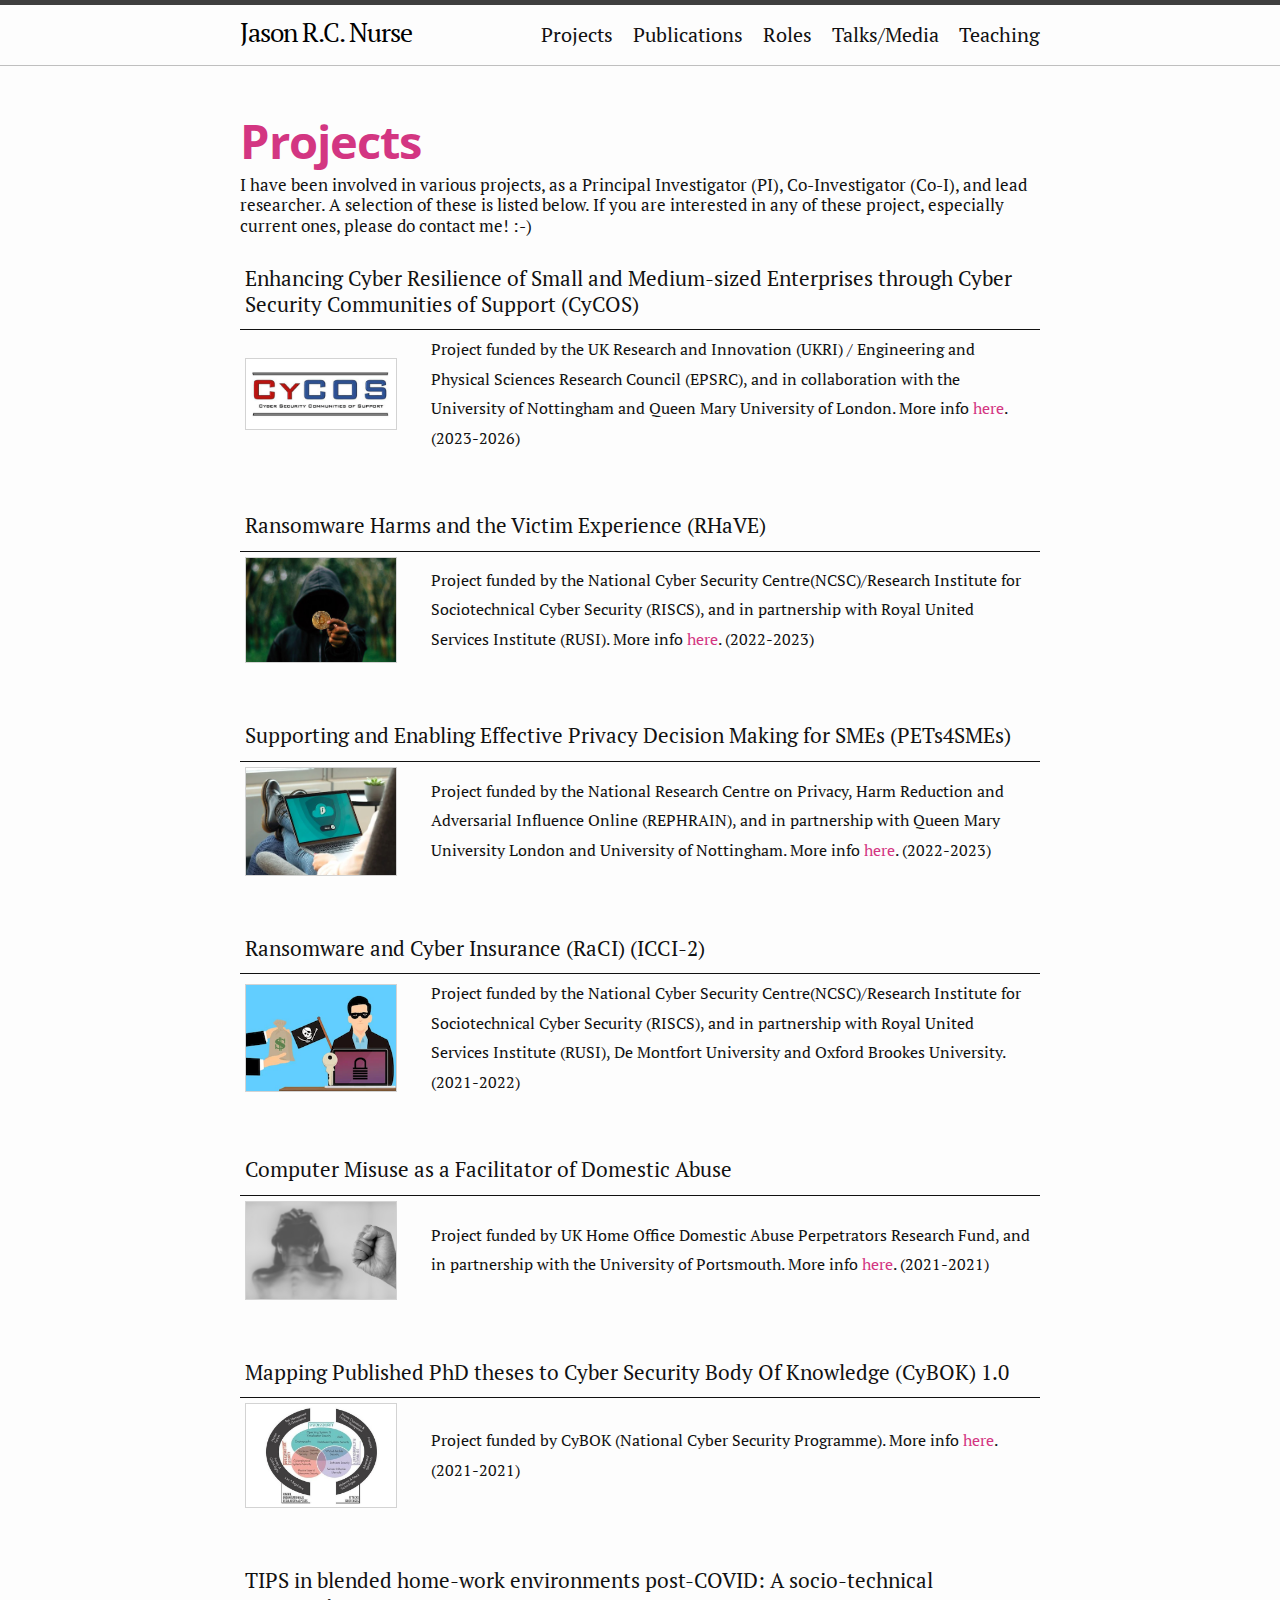
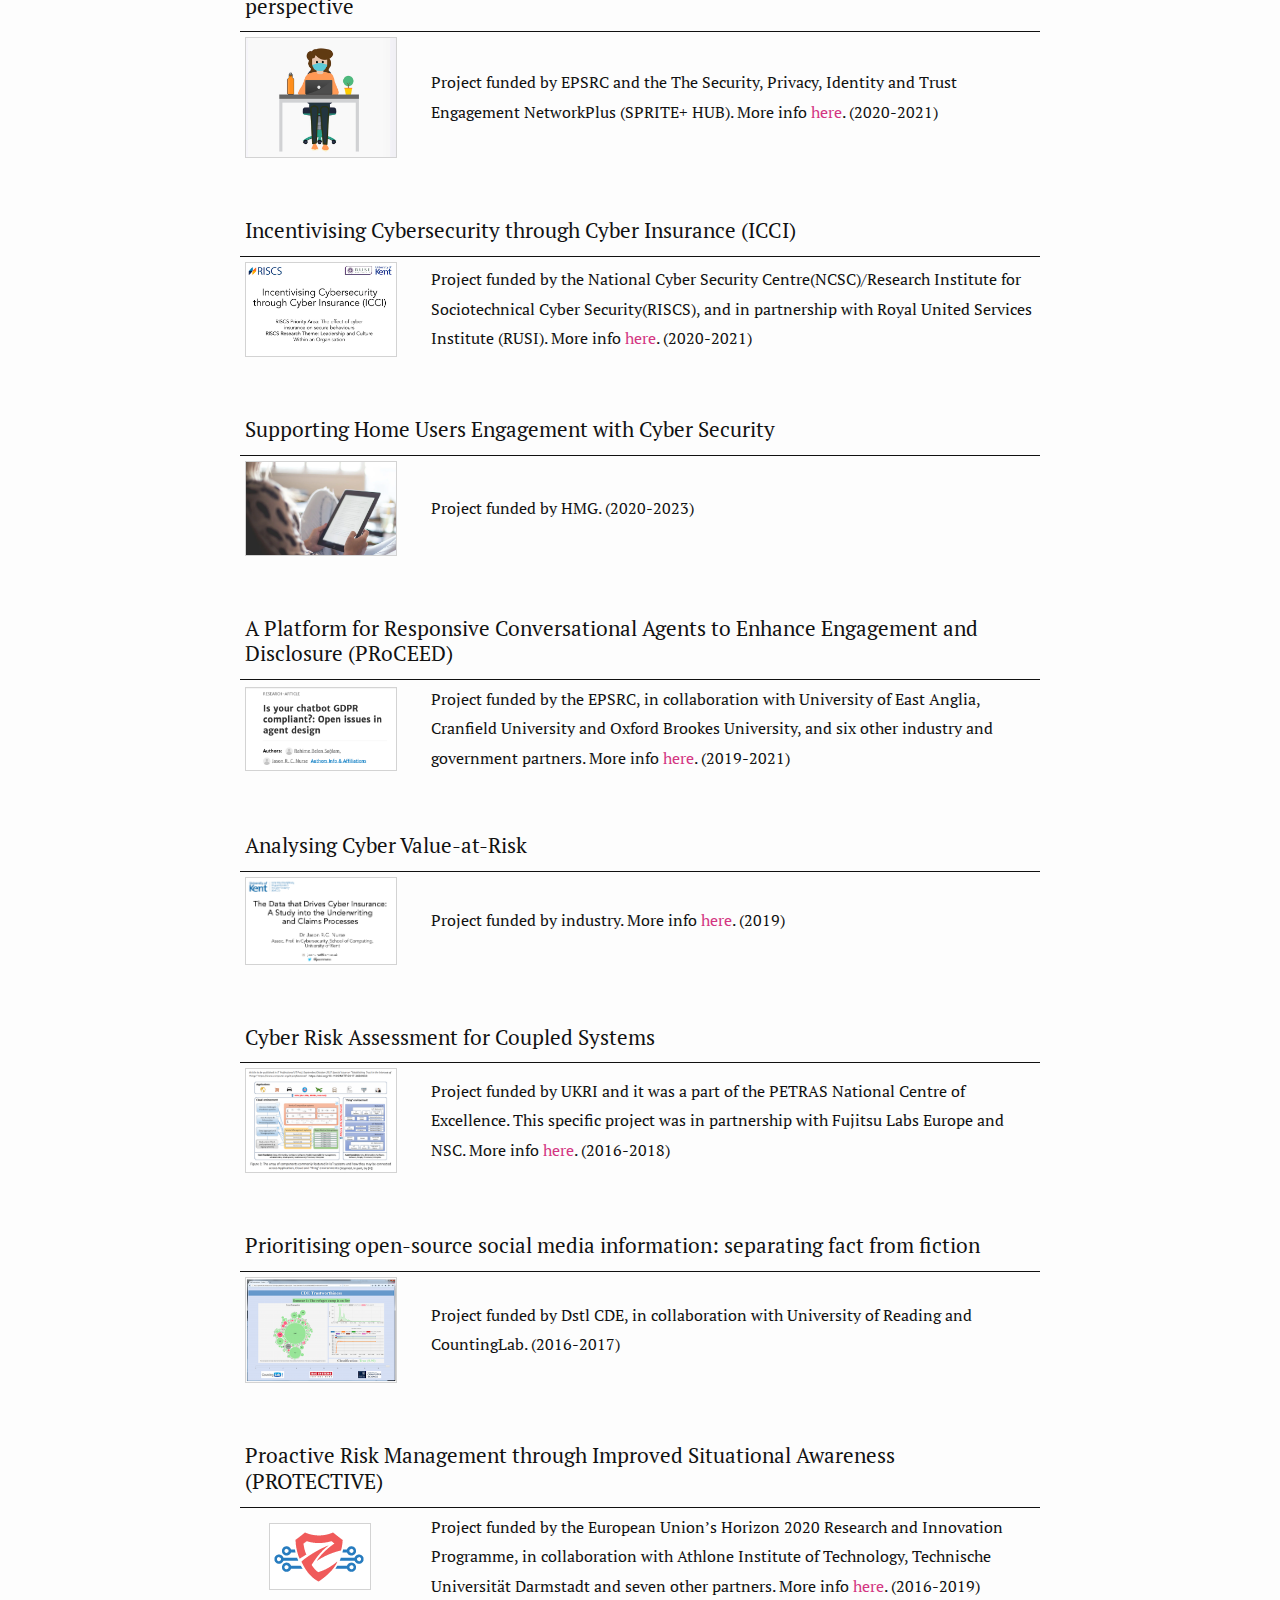
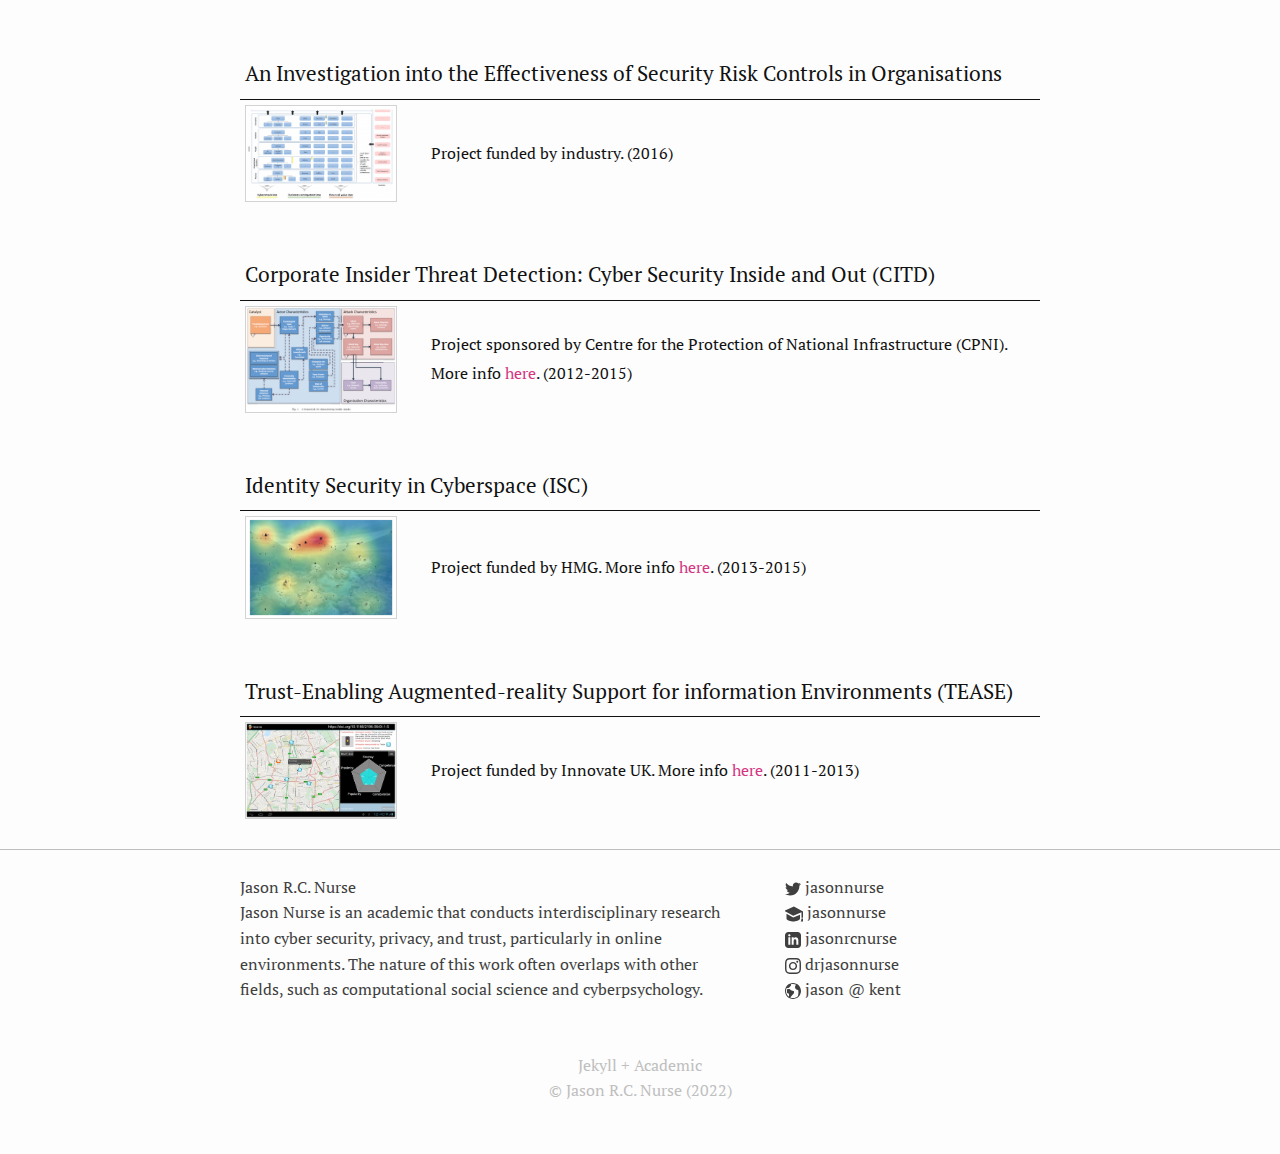
==== commit 2e58beca: "update" ====
--- a/projects/index.html
+++ b/projects/index.html
@@ -161,7 +161,17 @@
 
 <table style="width:100%;">
   <tr>
-  <th colspan="2" style="text-align:left;"><h4 style="margin-top:0;"> Ransomware Harms and the Victim Experience (RHaVE) </h4></th>
+  <th colspan="2" style="text-align:left;"><h4 style="margin-top:0;"> Enhancing Cyber Resilience of Small and Medium-sized Enterprises through Cyber Security Communities of Support (CyCOS) </h4></th>
+  </tr>
+  <tr>
+      <td style="width:150px"><img src="/assets/images/epsrc-cycos.png" style="border: 1px solid #D3D3D3;" title="research project" alt="research project" /></td>
+      <td style="padding-left: 2em; font-size:85%;">Project funded by the UK Research and Innovation (UKRI) / Engineering and Physical Sciences Research Council (EPSRC), and in collaboration with the University of Nottingham and Queen Mary University of London. More info <a href="https://gow.epsrc.ukri.org/NGBOViewGrant.aspx?GrantRef=EP/X037282/1" target="_blank">here</a>. (2023-2026)</td>
+  </tr>
+</table>
+
+<table style="width:100%;">
+  <tr>
+  <th colspan="2" style="text-align:left;"><h4> Ransomware Harms and the Victim Experience (RHaVE) </h4></th>
   </tr>
   <tr>
       <td style="width:150px"><img src="/assets/images/ransomware-harms.png" style="border: 1px solid #D3D3D3;" title="research project" alt="research project" /></td>
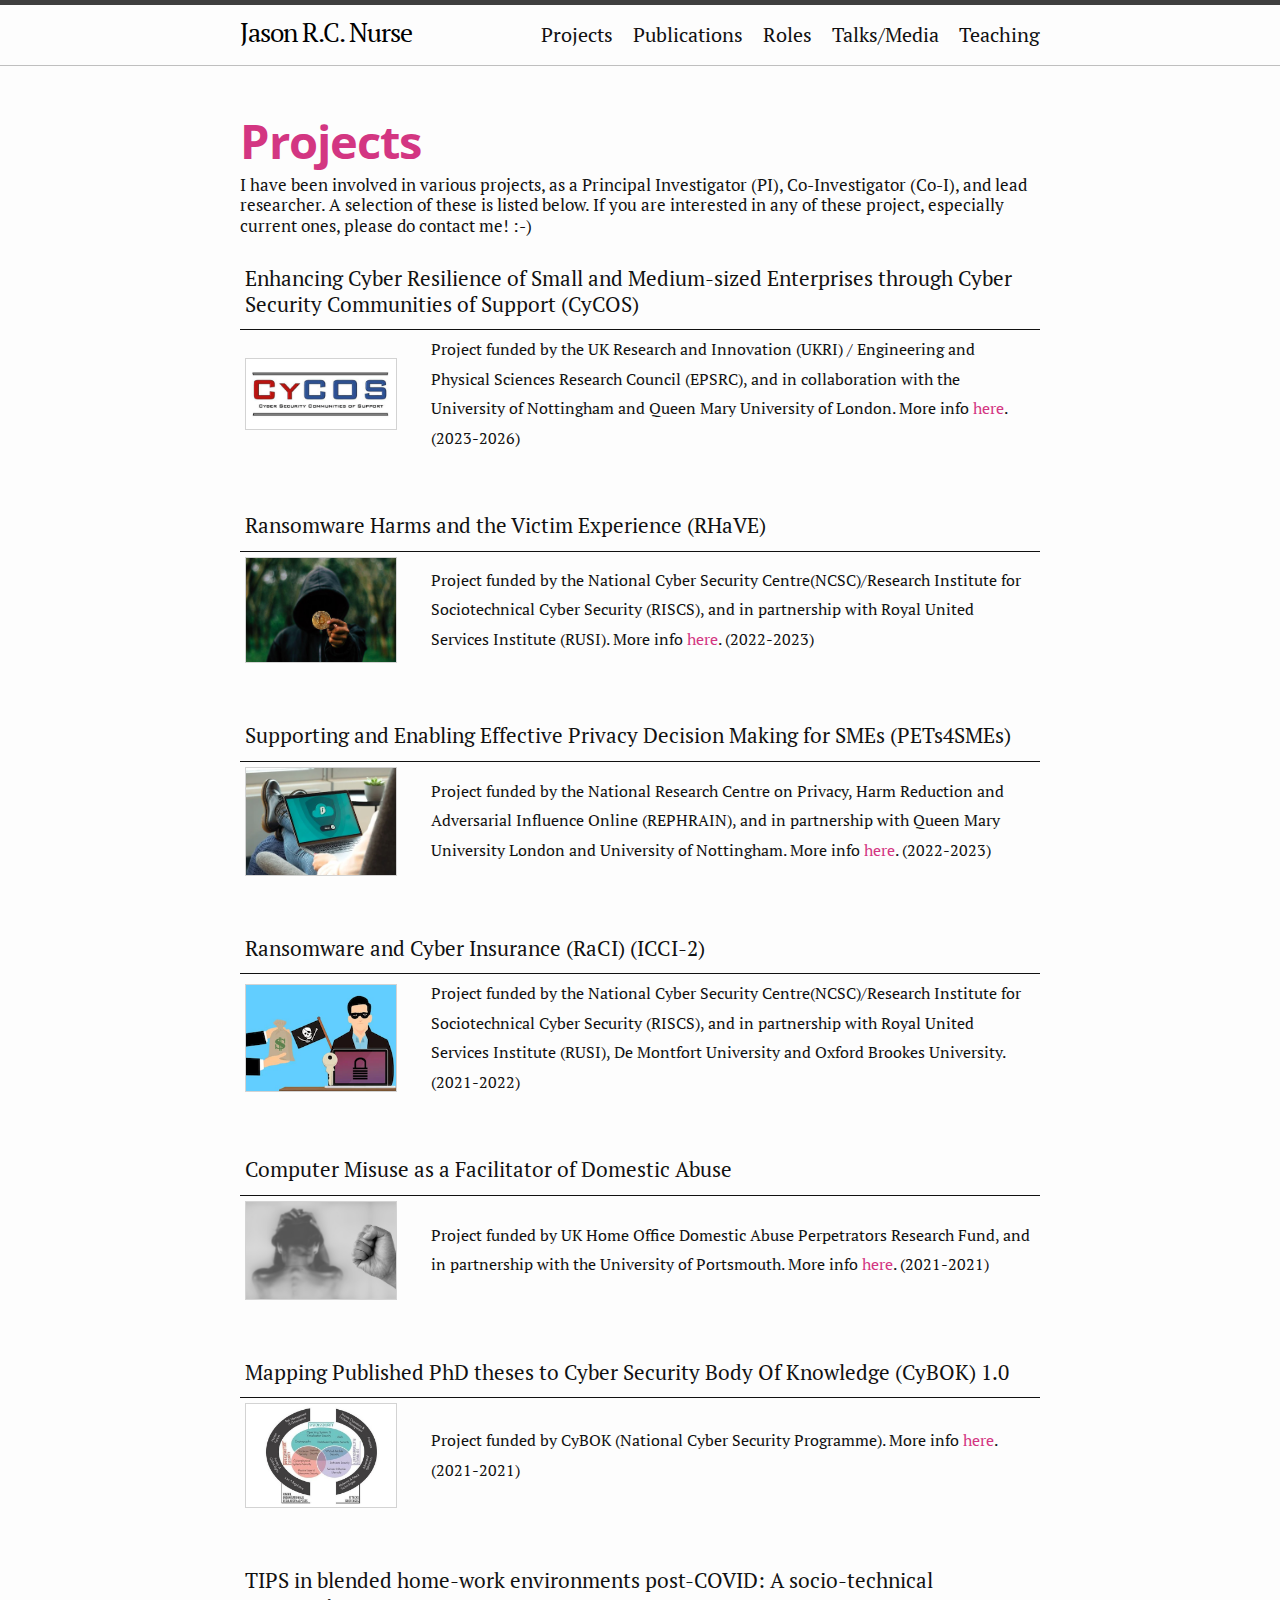
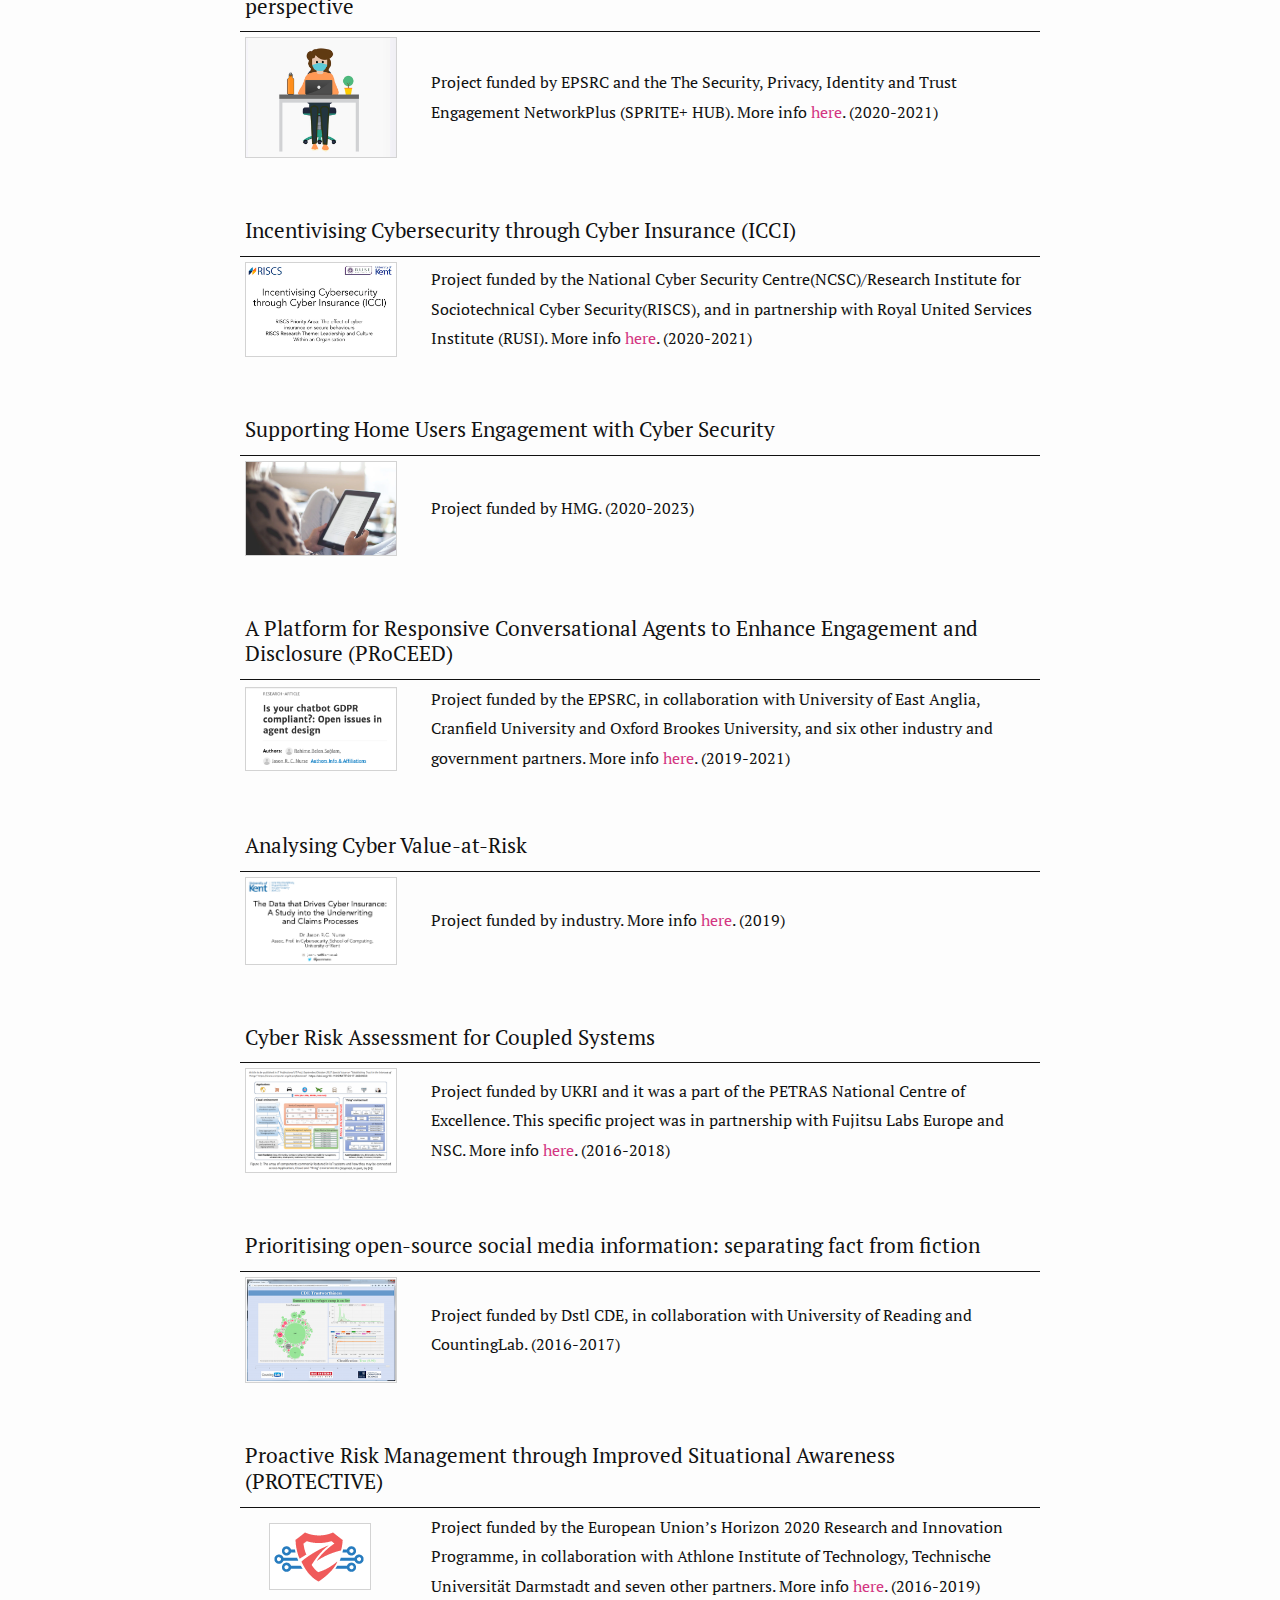
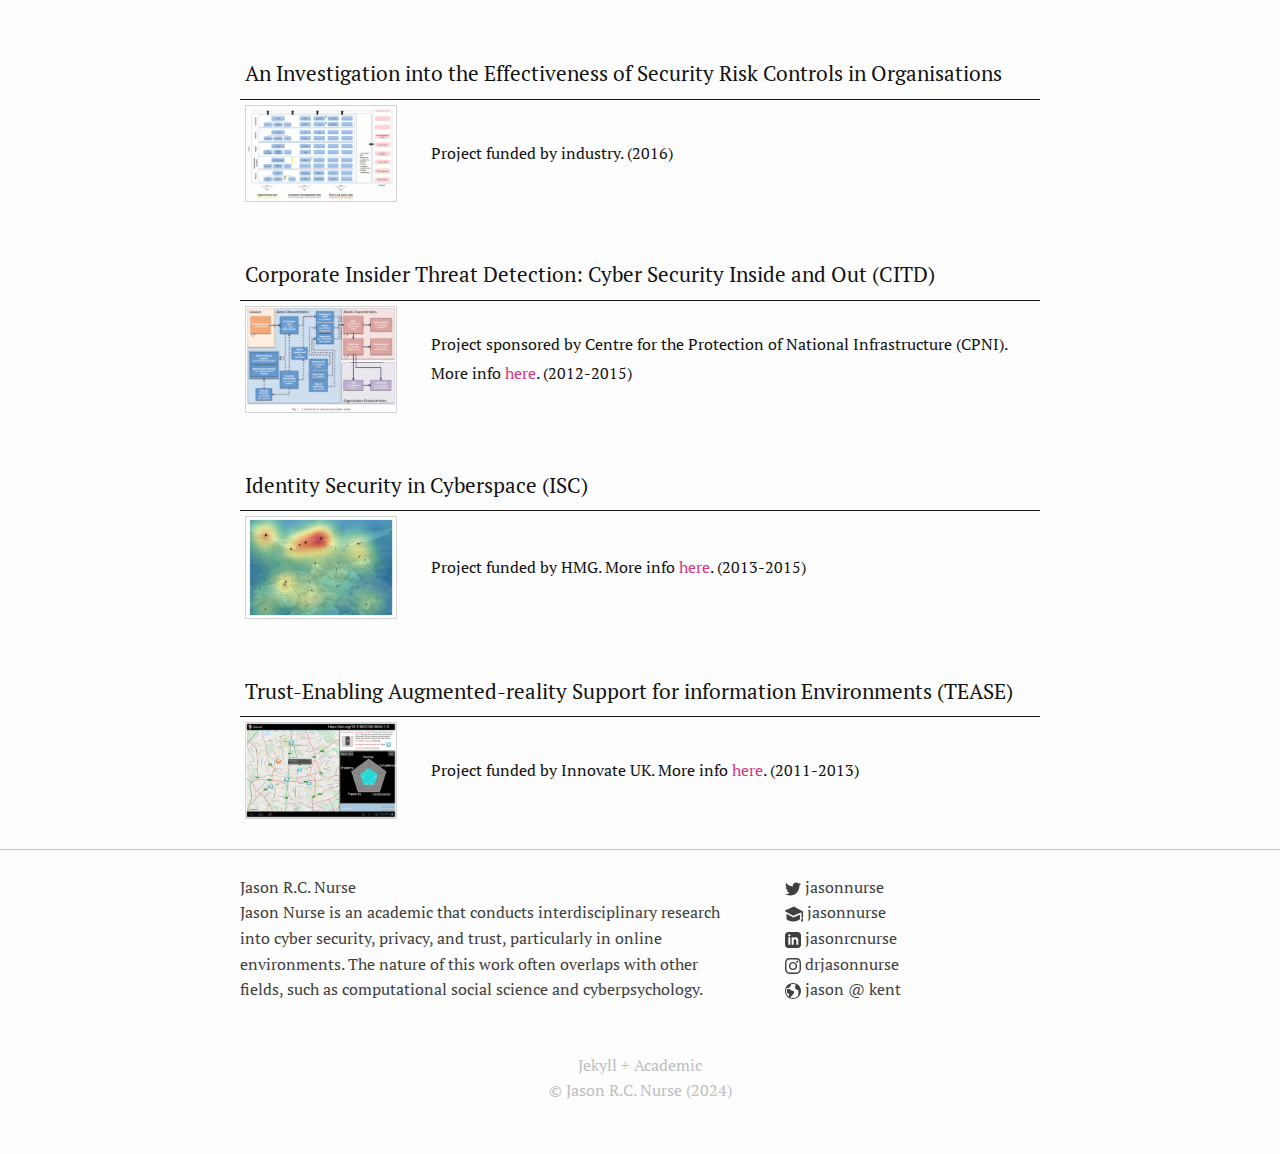
==== commit 2af45cb5: "update" ====
--- a/projects/index.html
+++ b/projects/index.html
@@ -496,7 +496,7 @@
       
       
       
-      (2022)
+      (2024)
       
       
      </div>
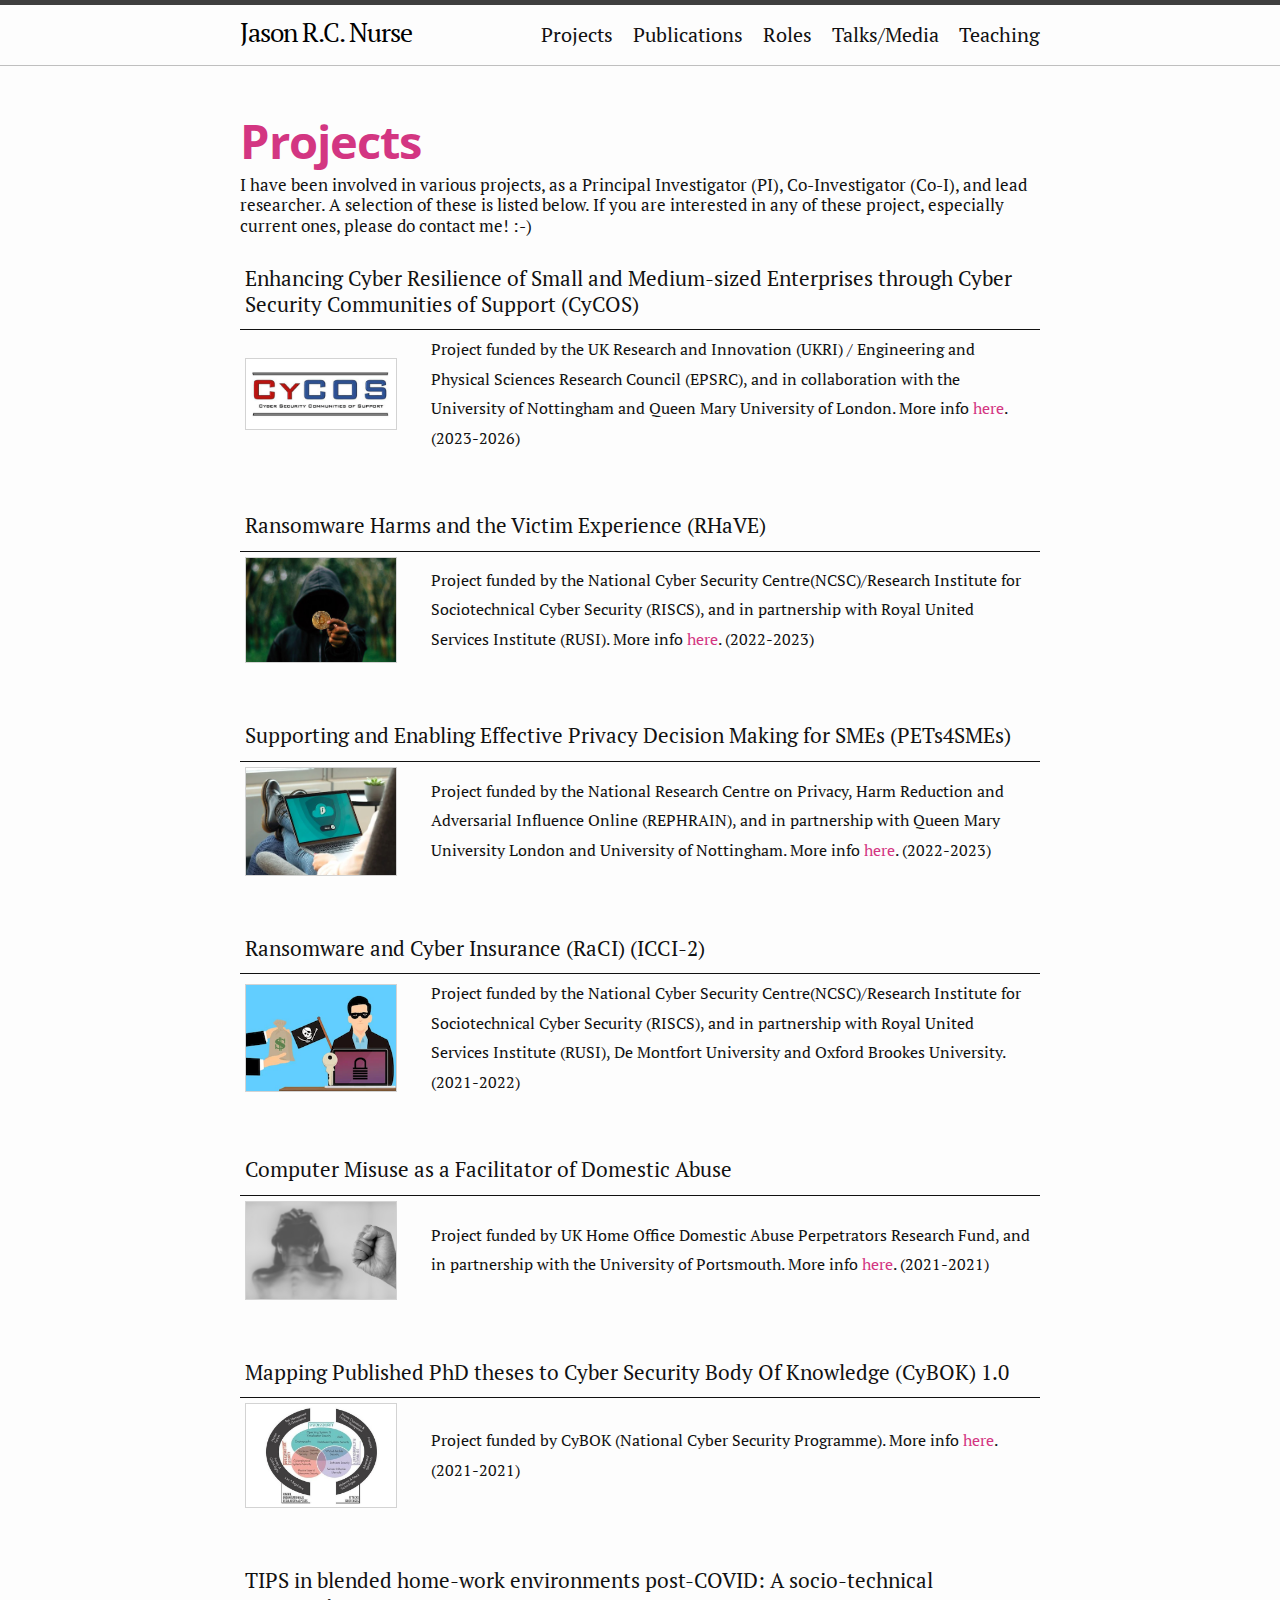
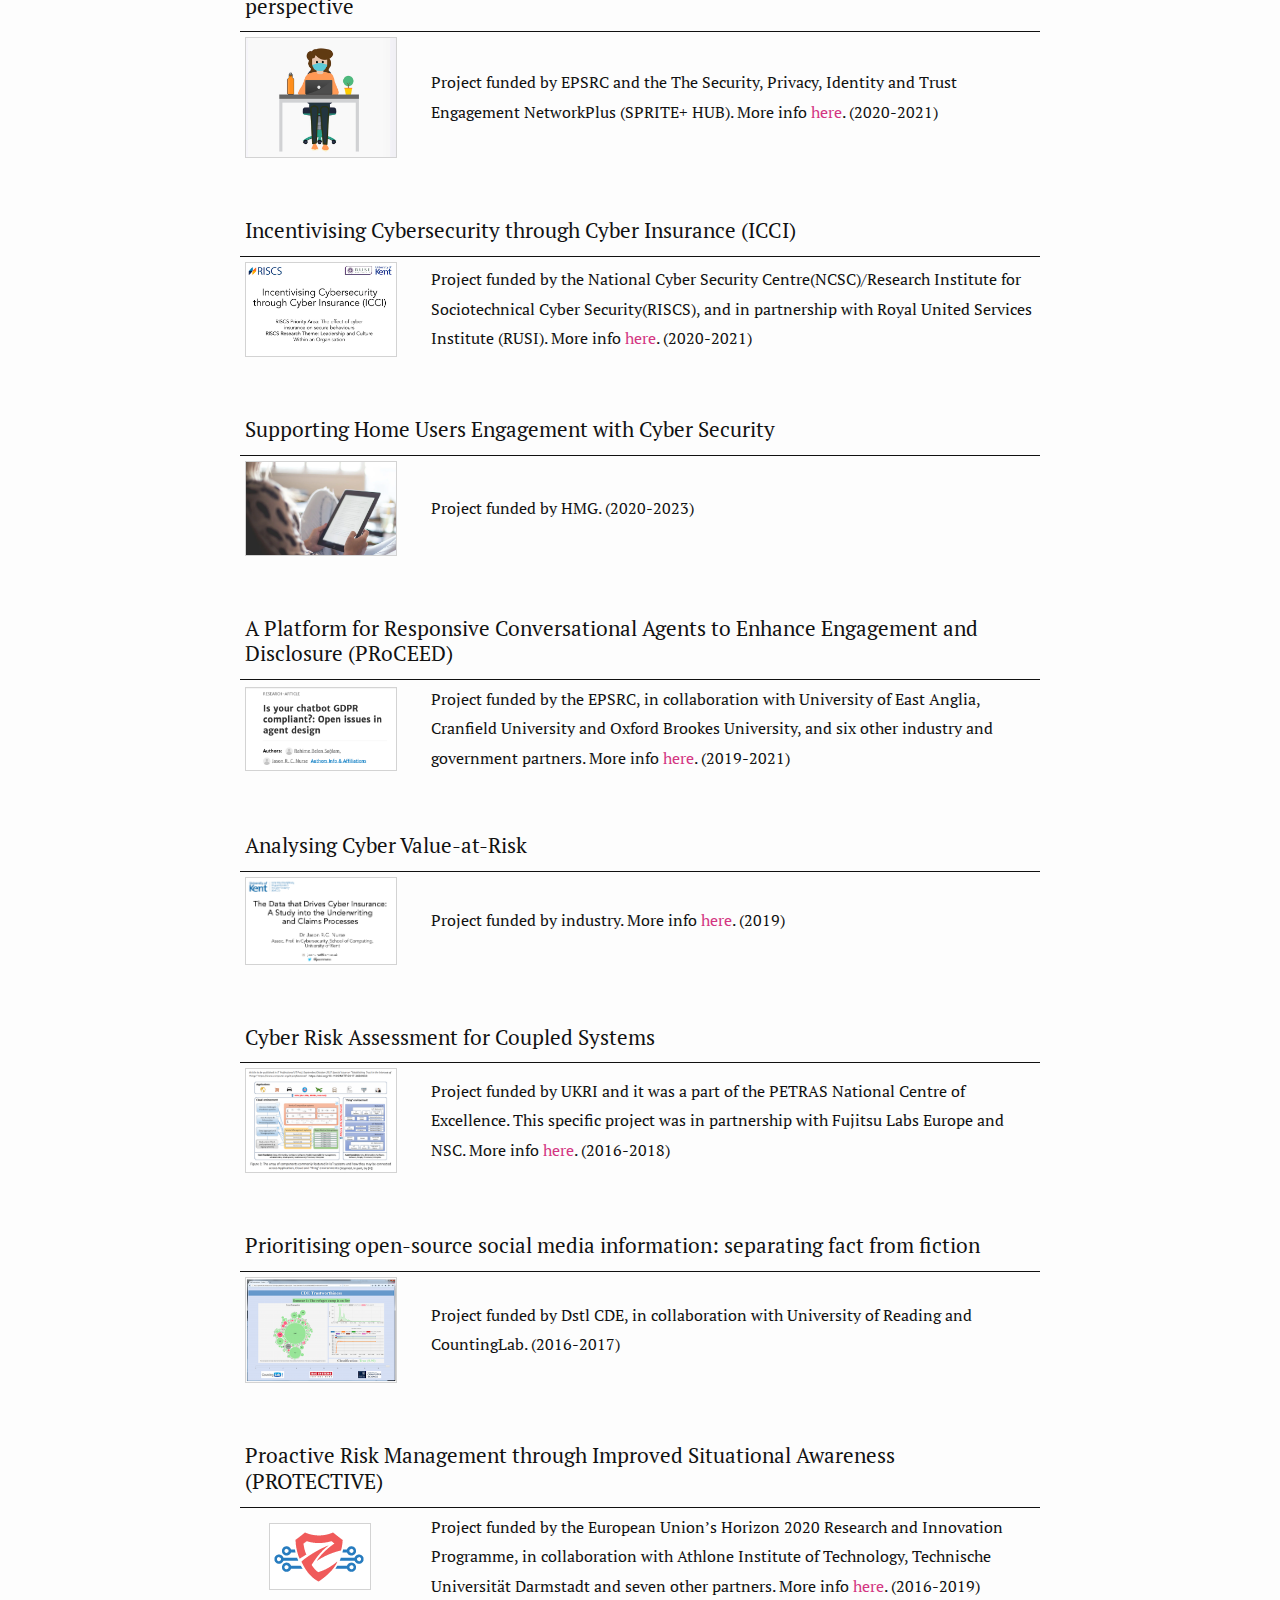
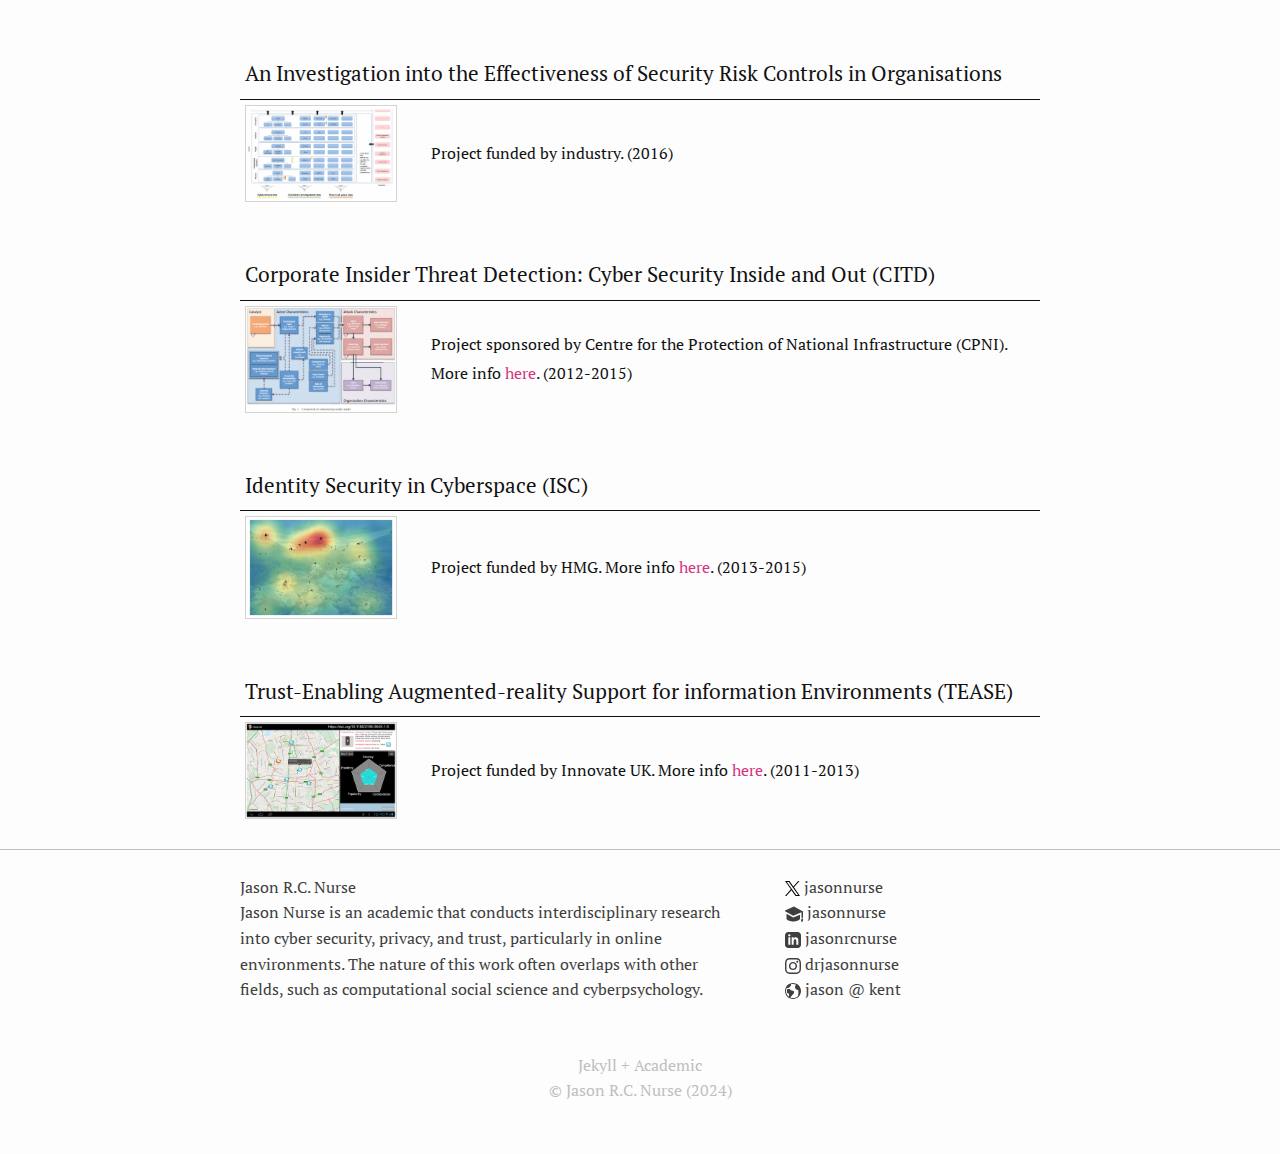
==== commit 5200b3a1: "update" ====
--- a/projects/index.html
+++ b/projects/index.html
@@ -414,7 +414,10 @@
 -->
   
   <li>
-    <a target="_blank" href="https://twitter.com/jasonnurse" title="Twitter"><span class="icon icon--twitter"><svg viewBox="0 0 16 16" width="16px" height="16px"><path fill="#828282" d="M15.969,3.058c-0.586,0.26-1.217,0.436-1.878,0.515c0.675-0.405,1.194-1.045,1.438-1.809c-0.632,0.375-1.332,0.647-2.076,0.793c-0.596-0.636-1.446-1.033-2.387-1.033c-1.806,0-3.27,1.464-3.27,3.27 c0,0.256,0.029,0.506,0.085,0.745C5.163,5.404,2.753,4.102,1.14,2.124C0.859,2.607,0.698,3.168,0.698,3.767 c0,1.134,0.577,2.135,1.455,2.722C1.616,6.472,1.112,6.325,0.671,6.08c0,0.014,0,0.027,0,0.041c0,1.584,1.127,2.906,2.623,3.206 C3.02,9.402,2.731,9.442,2.433,9.442c-0.211,0-0.416-0.021-0.615-0.059c0.416,1.299,1.624,2.245,3.055,2.271 c-1.119,0.877-2.529,1.4-4.061,1.4c-0.264,0-0.524-0.015-0.78-0.046c1.447,0.928,3.166,1.469,5.013,1.469 c6.015,0,9.304-4.983,9.304-9.304c0-0.142-0.003-0.283-0.009-0.423C14.976,4.29,15.531,3.714,15.969,3.058z"/></svg>
+    <a target="_blank" href="https://twitter.com/jasonnurse" title="Twitter"><span class="icon icon--twitter">
+      <img src="/assets/images/X_logo.svg" width="15px" height="15px" />
+      <!--  
+      <svg viewBox="0 0 16 16" width="16px" height="16px"><path fill="#828282" d="M15.969,3.058c-0.586,0.26-1.217,0.436-1.878,0.515c0.675-0.405,1.194-1.045,1.438-1.809c-0.632,0.375-1.332,0.647-2.076,0.793c-0.596-0.636-1.446-1.033-2.387-1.033c-1.806,0-3.27,1.464-3.27,3.27 c0,0.256,0.029,0.506,0.085,0.745C5.163,5.404,2.753,4.102,1.14,2.124C0.859,2.607,0.698,3.168,0.698,3.767 c0,1.134,0.577,2.135,1.455,2.722C1.616,6.472,1.112,6.325,0.671,6.08c0,0.014,0,0.027,0,0.041c0,1.584,1.127,2.906,2.623,3.206 C3.02,9.402,2.731,9.442,2.433,9.442c-0.211,0-0.416-0.021-0.615-0.059c0.416,1.299,1.624,2.245,3.055,2.271 c-1.119,0.877-2.529,1.4-4.061,1.4c-0.264,0-0.524-0.015-0.78-0.046c1.447,0.928,3.166,1.469,5.013,1.469 c6.015,0,9.304-4.983,9.304-9.304c0-0.142-0.003-0.283-0.009-0.423C14.976,4.29,15.531,3.714,15.969,3.058z"/></svg>-->
 </span><span class="username">jasonnurse</span></a>
 
   </li>
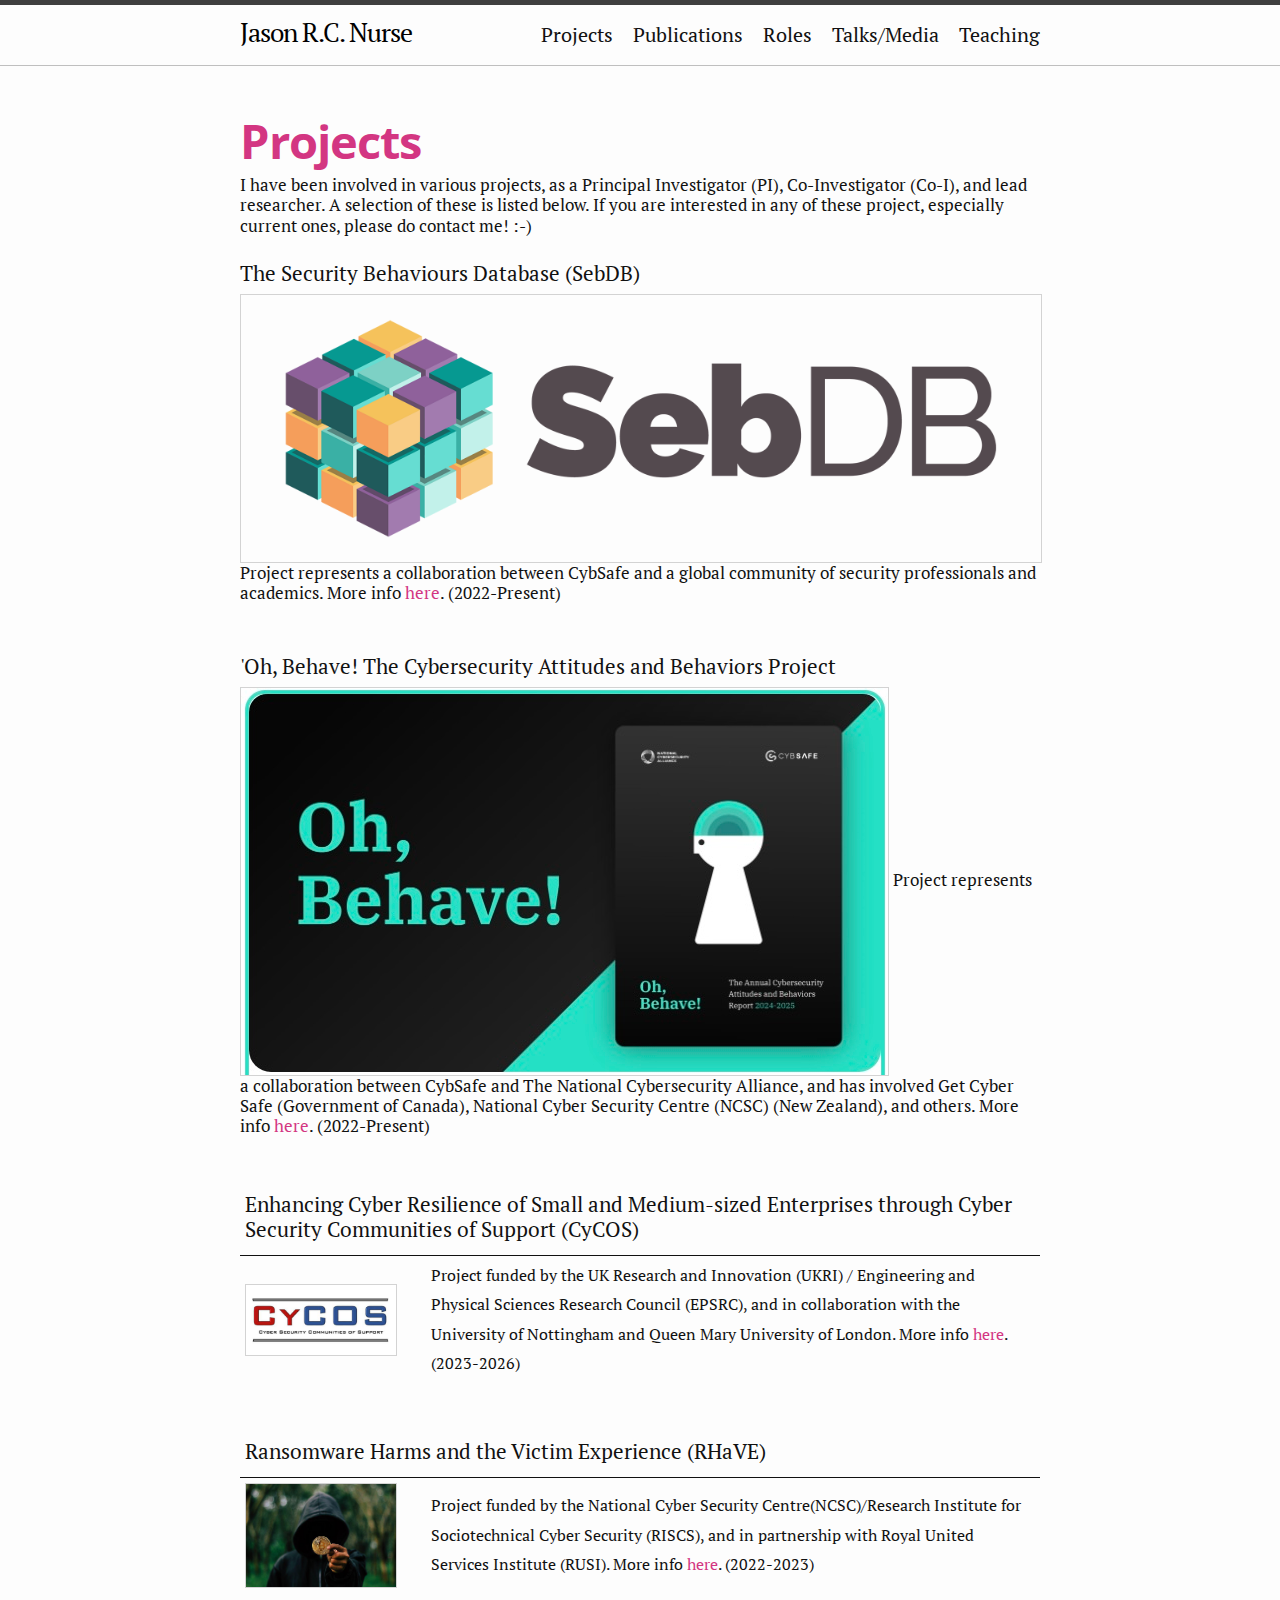
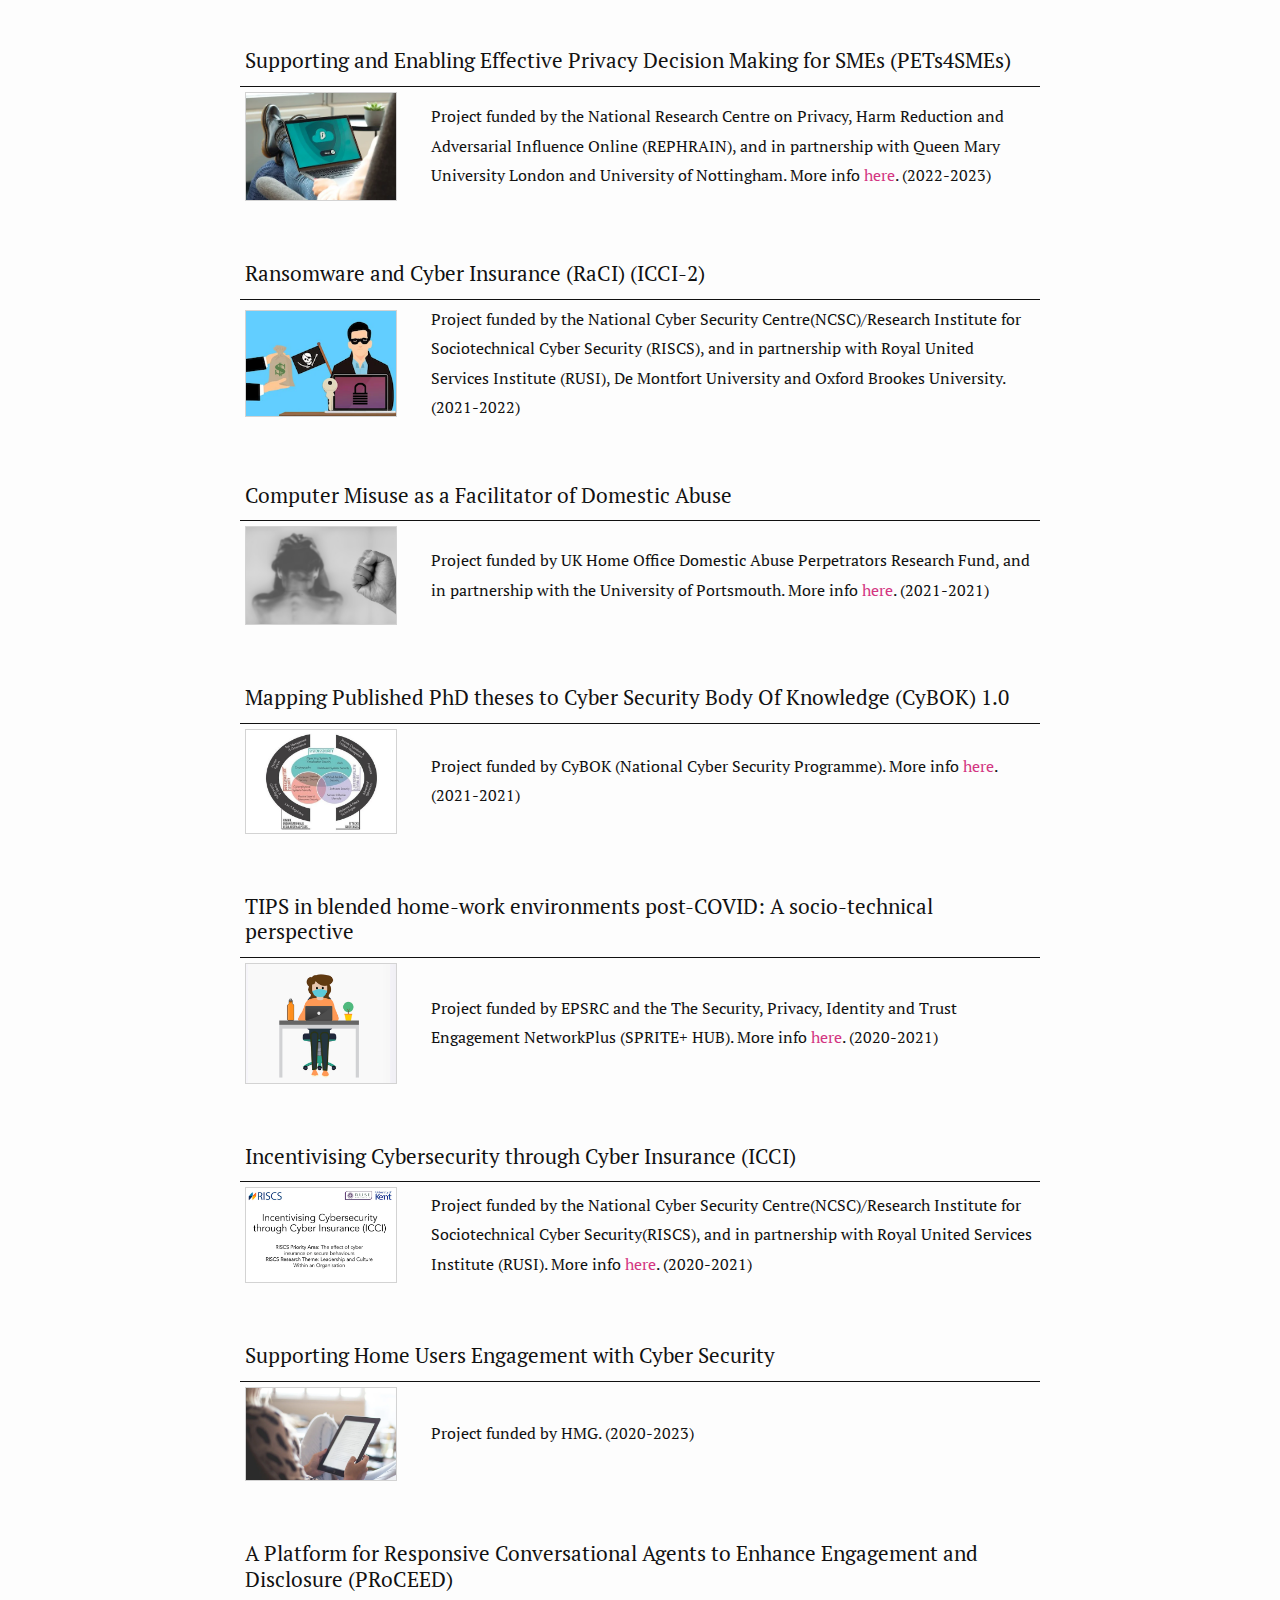
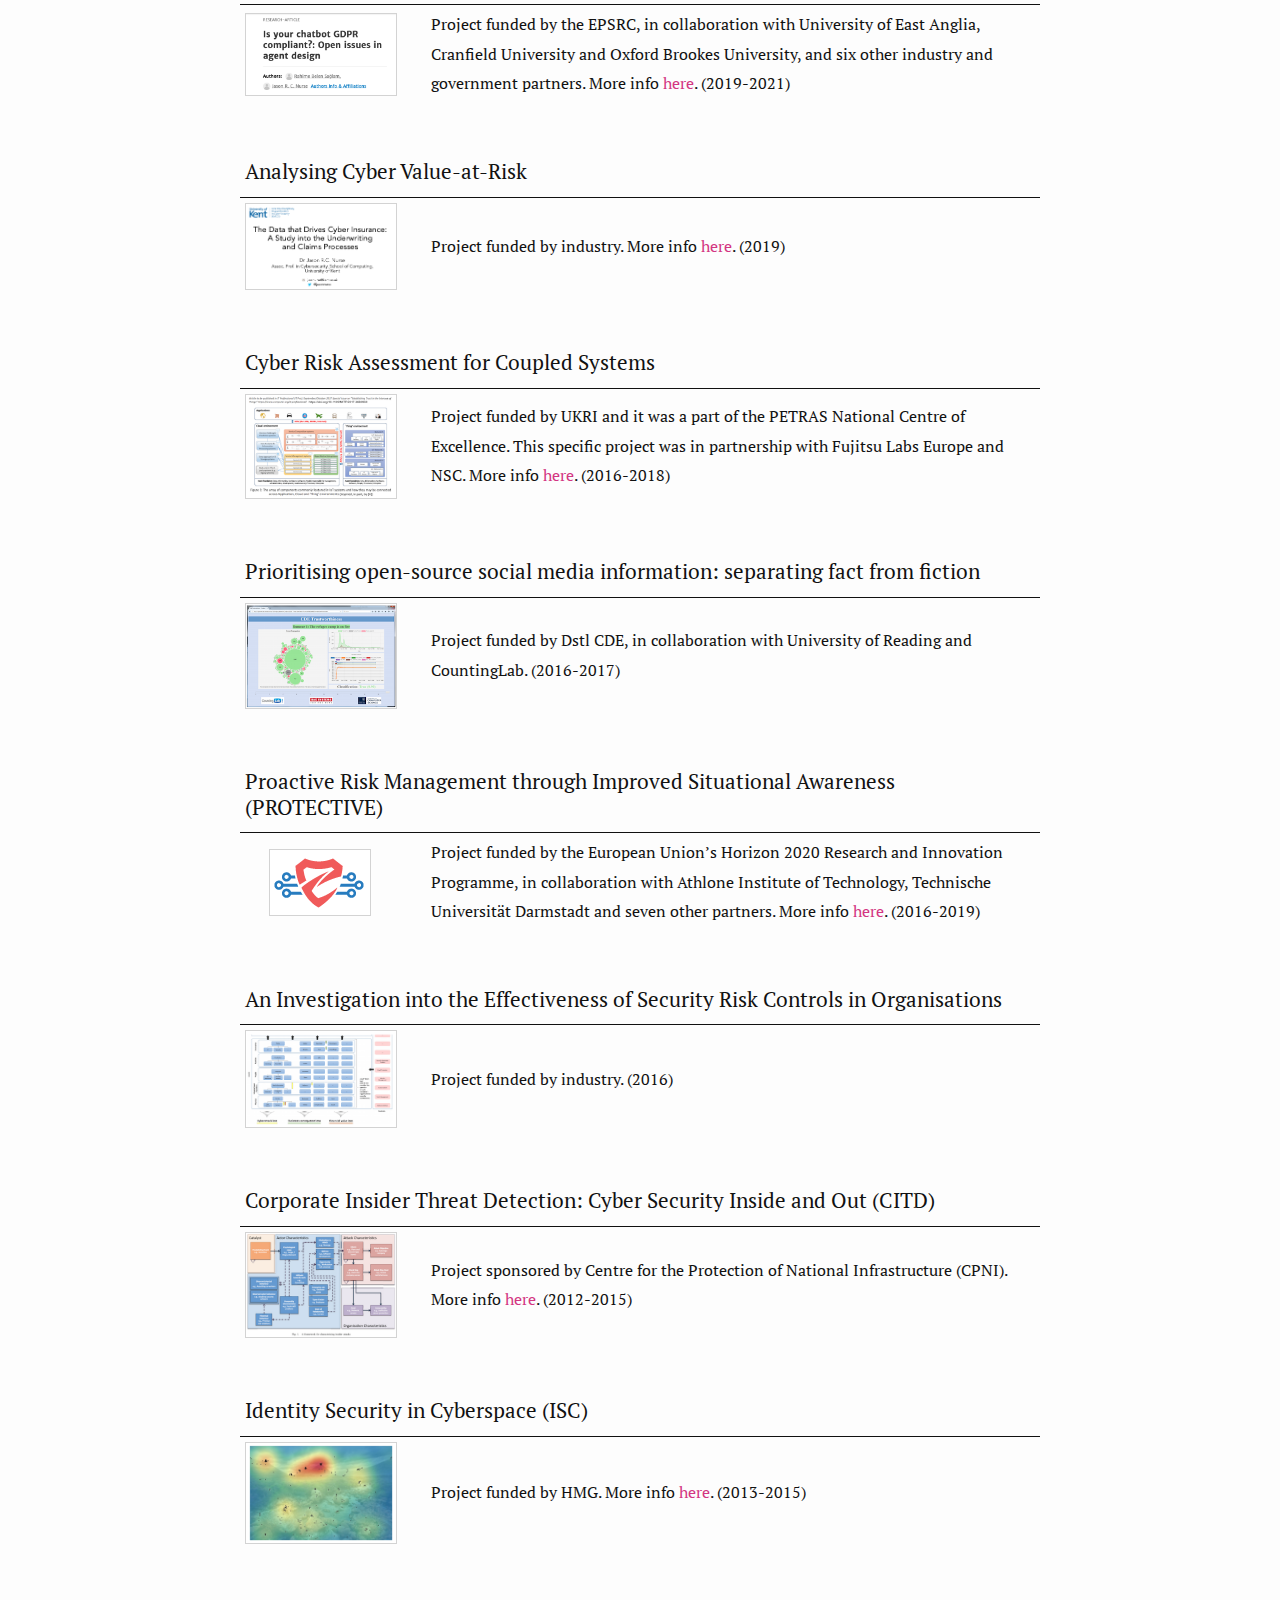
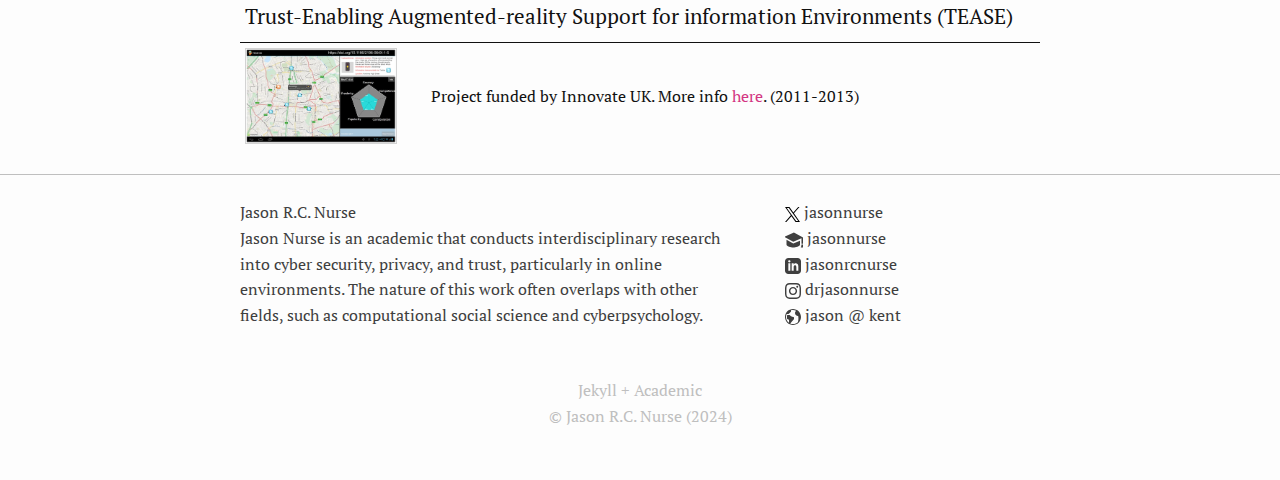
==== commit 557100ee: "update" ====
--- a/projects/index.html
+++ b/projects/index.html
@@ -159,9 +159,30 @@
 
 <p>I have been involved in various projects, as a Principal Investigator (PI), Co-Investigator (Co-I), and lead researcher. A selection of these is listed below. If you are interested in any of these project, especially current ones, please do contact me! :-)</p>
 
-<table style="width:100%;">
-  <tr>
-  <th colspan="2" style="text-align:left;"><h4 style="margin-top:0;"> Enhancing Cyber Resilience of Small and Medium-sized Enterprises through Cyber Security Communities of Support (CyCOS) </h4></th>
+<table style="width:100%;"></table>
+  <tr>
+  <th colspan="2" style="text-align:left;"><h4 style="margin-top:0;">The Security Behaviours Database (SebDB)</h4></th>
+  </tr>
+  <tr>
+      <td style="width:150px"><img src="/assets/images/sebdb.png" style="border: 1px solid #D3D3D3;" title="research project" alt="research project" /></td>
+      <td style="padding-left: 2em; font-size:85%;">Project represents a collaboration between CybSafe and a global community of security professionals and academics.
+        More info <a href="https://www.cybsafe.com/research/security-behaviour-database/" target="_blank">here</a>. (2022-Present)</td>
+  </tr>
+</table>
+
+<table style="width:100%;"></table>
+  <tr>
+  <th colspan="2" style="text-align:left;"><h4> 'Oh, Behave! The Cybersecurity Attitudes and Behaviors Project</h4></th>
+  </tr>
+  <tr>
+      <td style="width:150px"><img src="/assets/images/ohbehave.jpg" style="border: 1px solid #D3D3D3;" title="research project" alt="research project" /></td>
+      <td style="padding-left: 2em; font-size:85%;">Project represents a collaboration between CybSafe and The National Cybersecurity Alliance, and has involved Get Cyber Safe (Government of Canada), National Cyber Security Centre (NCSC) (New Zealand), and others. More info <a href="https://www.cybsafe.com/whitepapers/oh-behave-the-annual-cybersecurity-attitudes-and-behaviors-report-24-25/" target="_blank">here</a>. (2022-Present)</td>
+  </tr>
+</table>
+
+<table style="width:100%;">
+  <tr>
+  <th colspan="2" style="text-align:left;"><h4> Enhancing Cyber Resilience of Small and Medium-sized Enterprises through Cyber Security Communities of Support (CyCOS) </h4></th>
   </tr>
   <tr>
       <td style="width:150px"><img src="/assets/images/epsrc-cycos.png" style="border: 1px solid #D3D3D3;" title="research project" alt="research project" /></td>
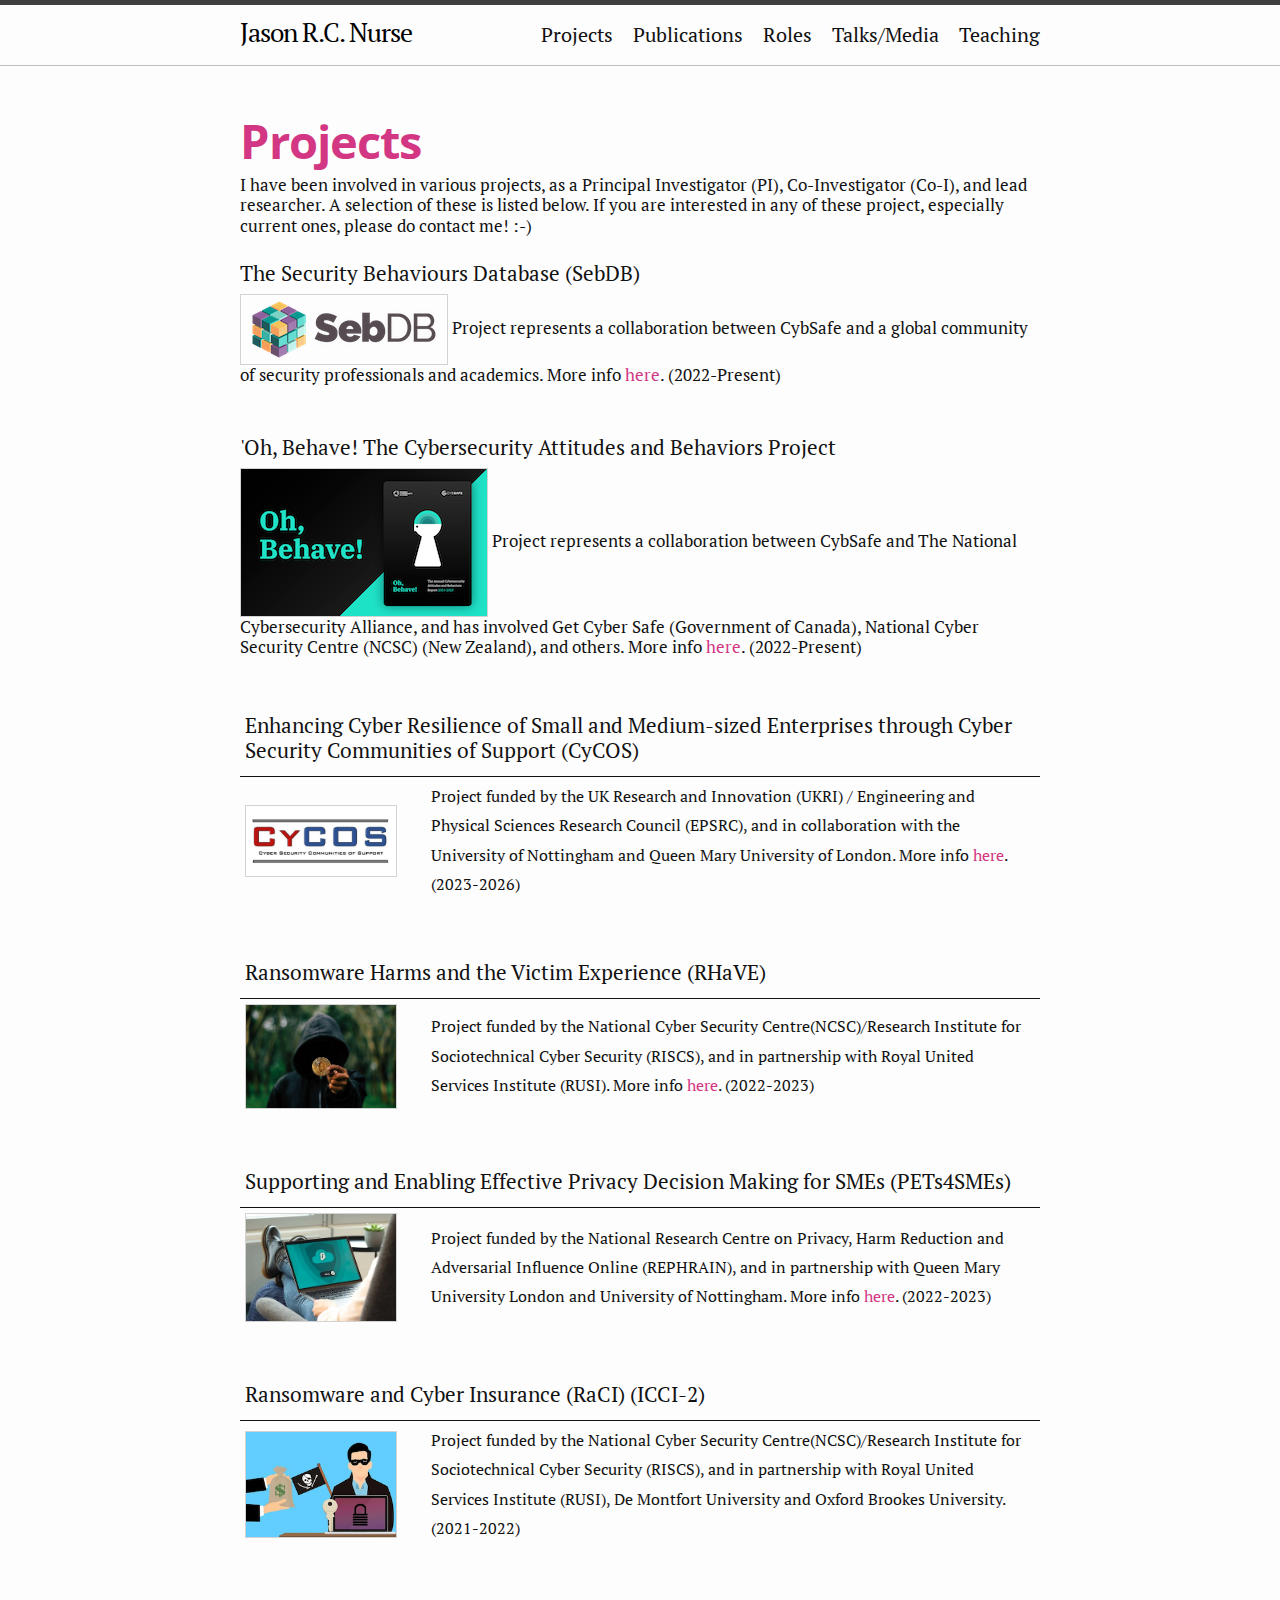
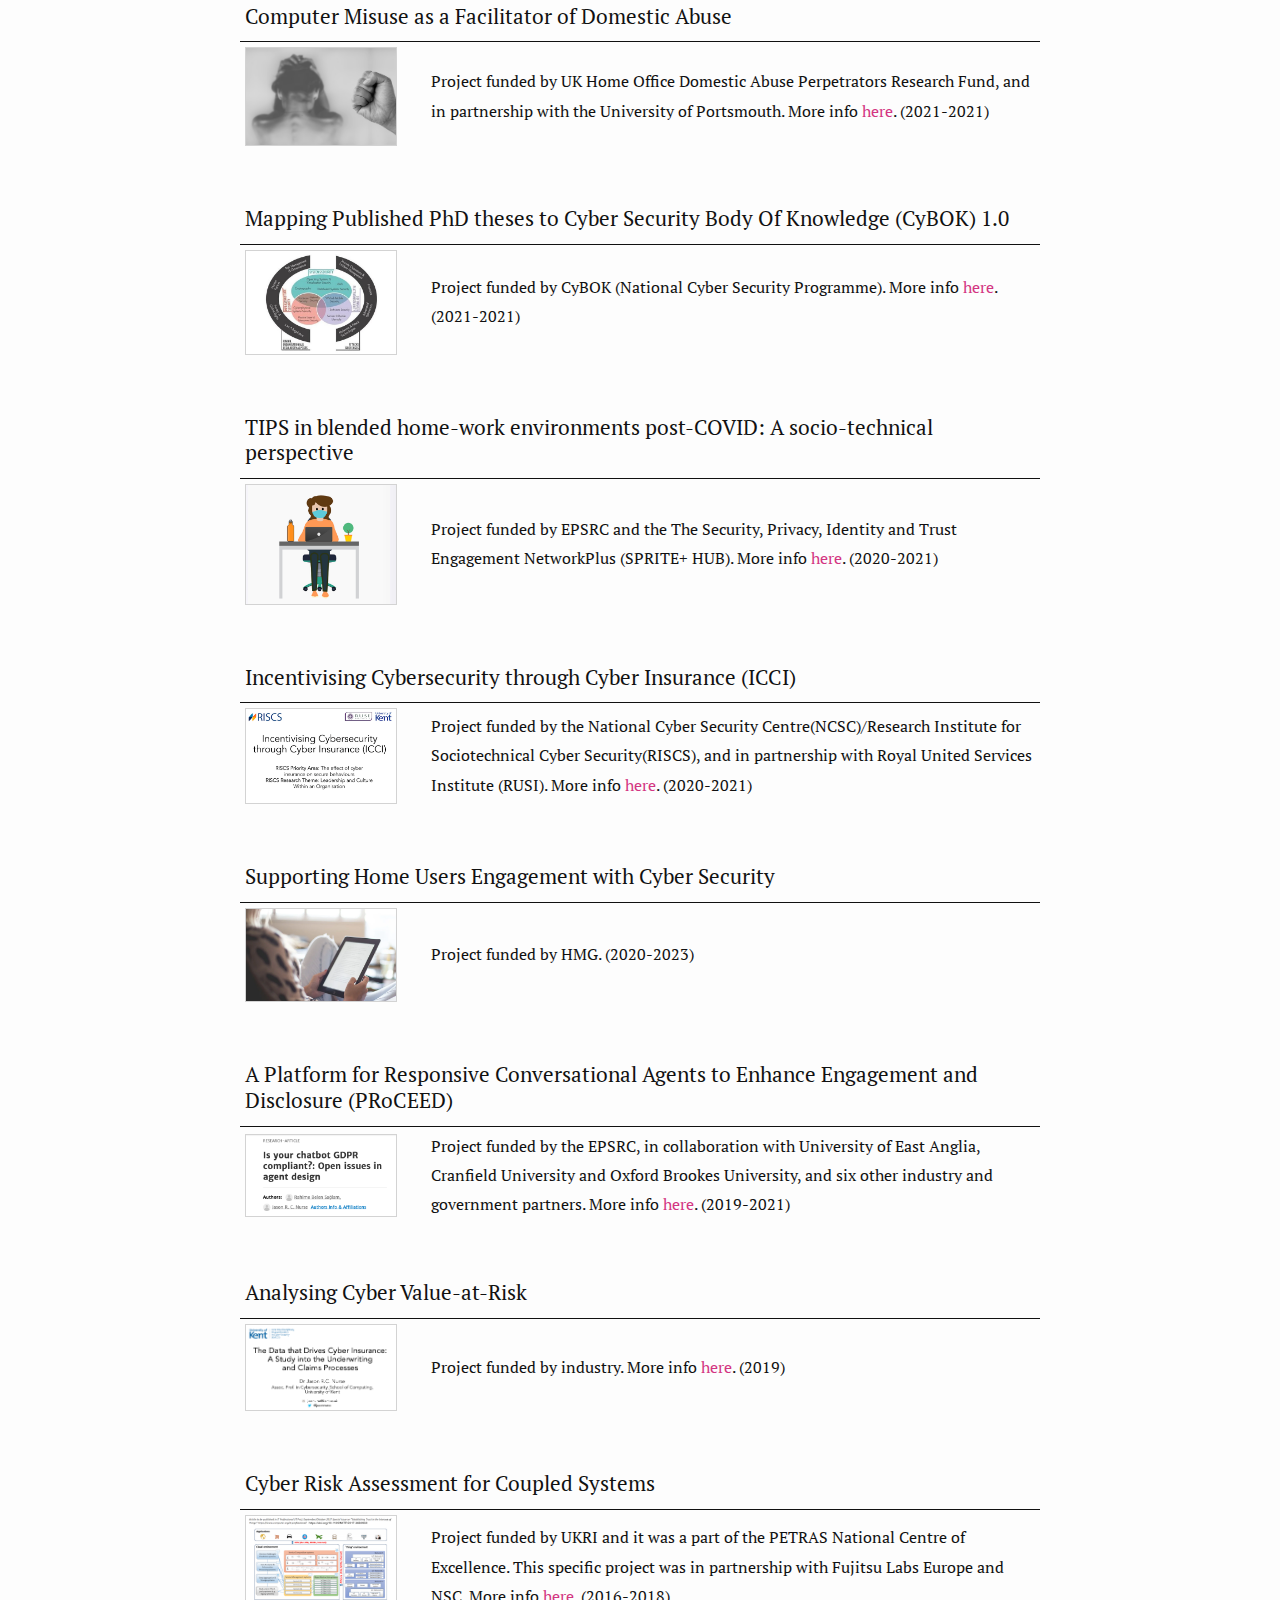
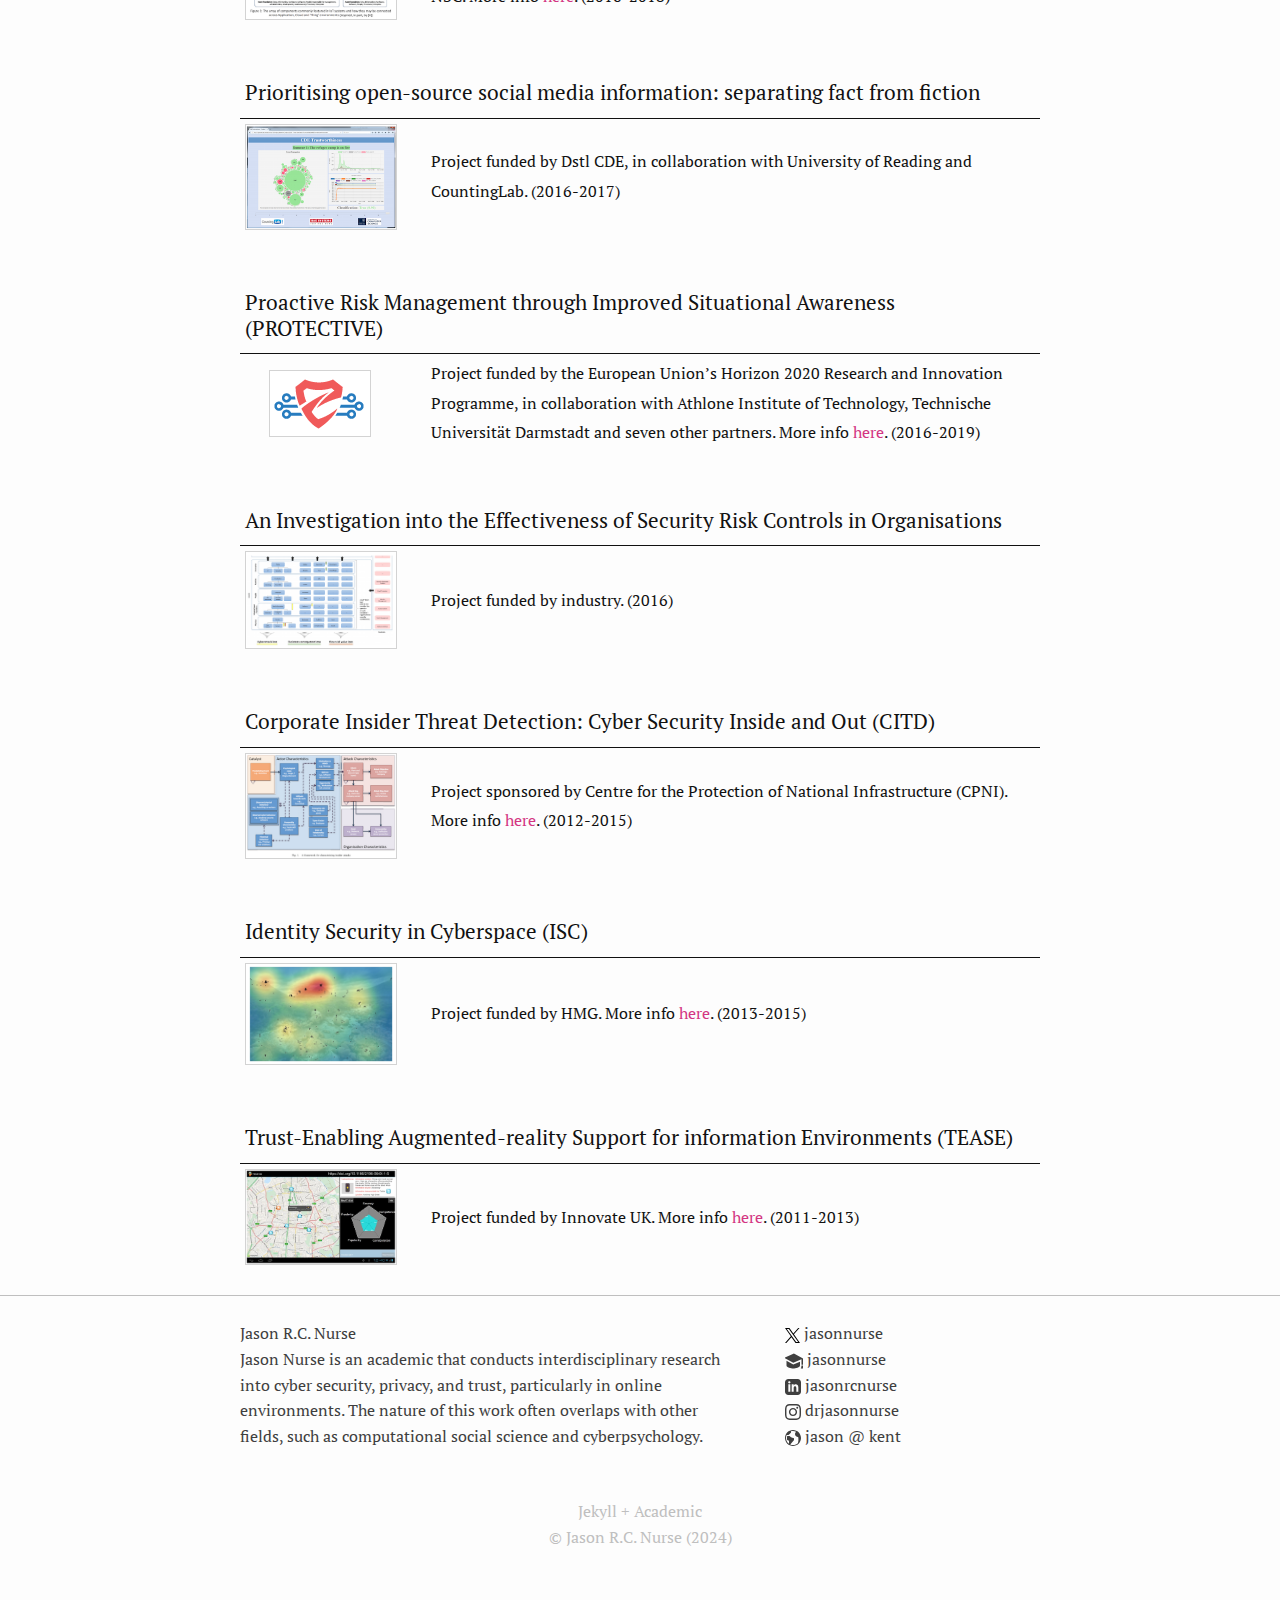
==== commit de3a96cd: "update" ====
--- a/projects/index.html
+++ b/projects/index.html
@@ -175,7 +175,7 @@
   <th colspan="2" style="text-align:left;"><h4> 'Oh, Behave! The Cybersecurity Attitudes and Behaviors Project</h4></th>
   </tr>
   <tr>
-      <td style="width:150px"><img src="/assets/images/ohbehave.jpg" style="border: 1px solid #D3D3D3;" title="research project" alt="research project" /></td>
+      <td style="width:150px"><img src="/assets/images/ohbehave2.png" style="border: 1px solid #D3D3D3;" title="research project" alt="research project" /></td>
       <td style="padding-left: 2em; font-size:85%;">Project represents a collaboration between CybSafe and The National Cybersecurity Alliance, and has involved Get Cyber Safe (Government of Canada), National Cyber Security Centre (NCSC) (New Zealand), and others. More info <a href="https://www.cybsafe.com/whitepapers/oh-behave-the-annual-cybersecurity-attitudes-and-behaviors-report-24-25/" target="_blank">here</a>. (2022-Present)</td>
   </tr>
 </table>
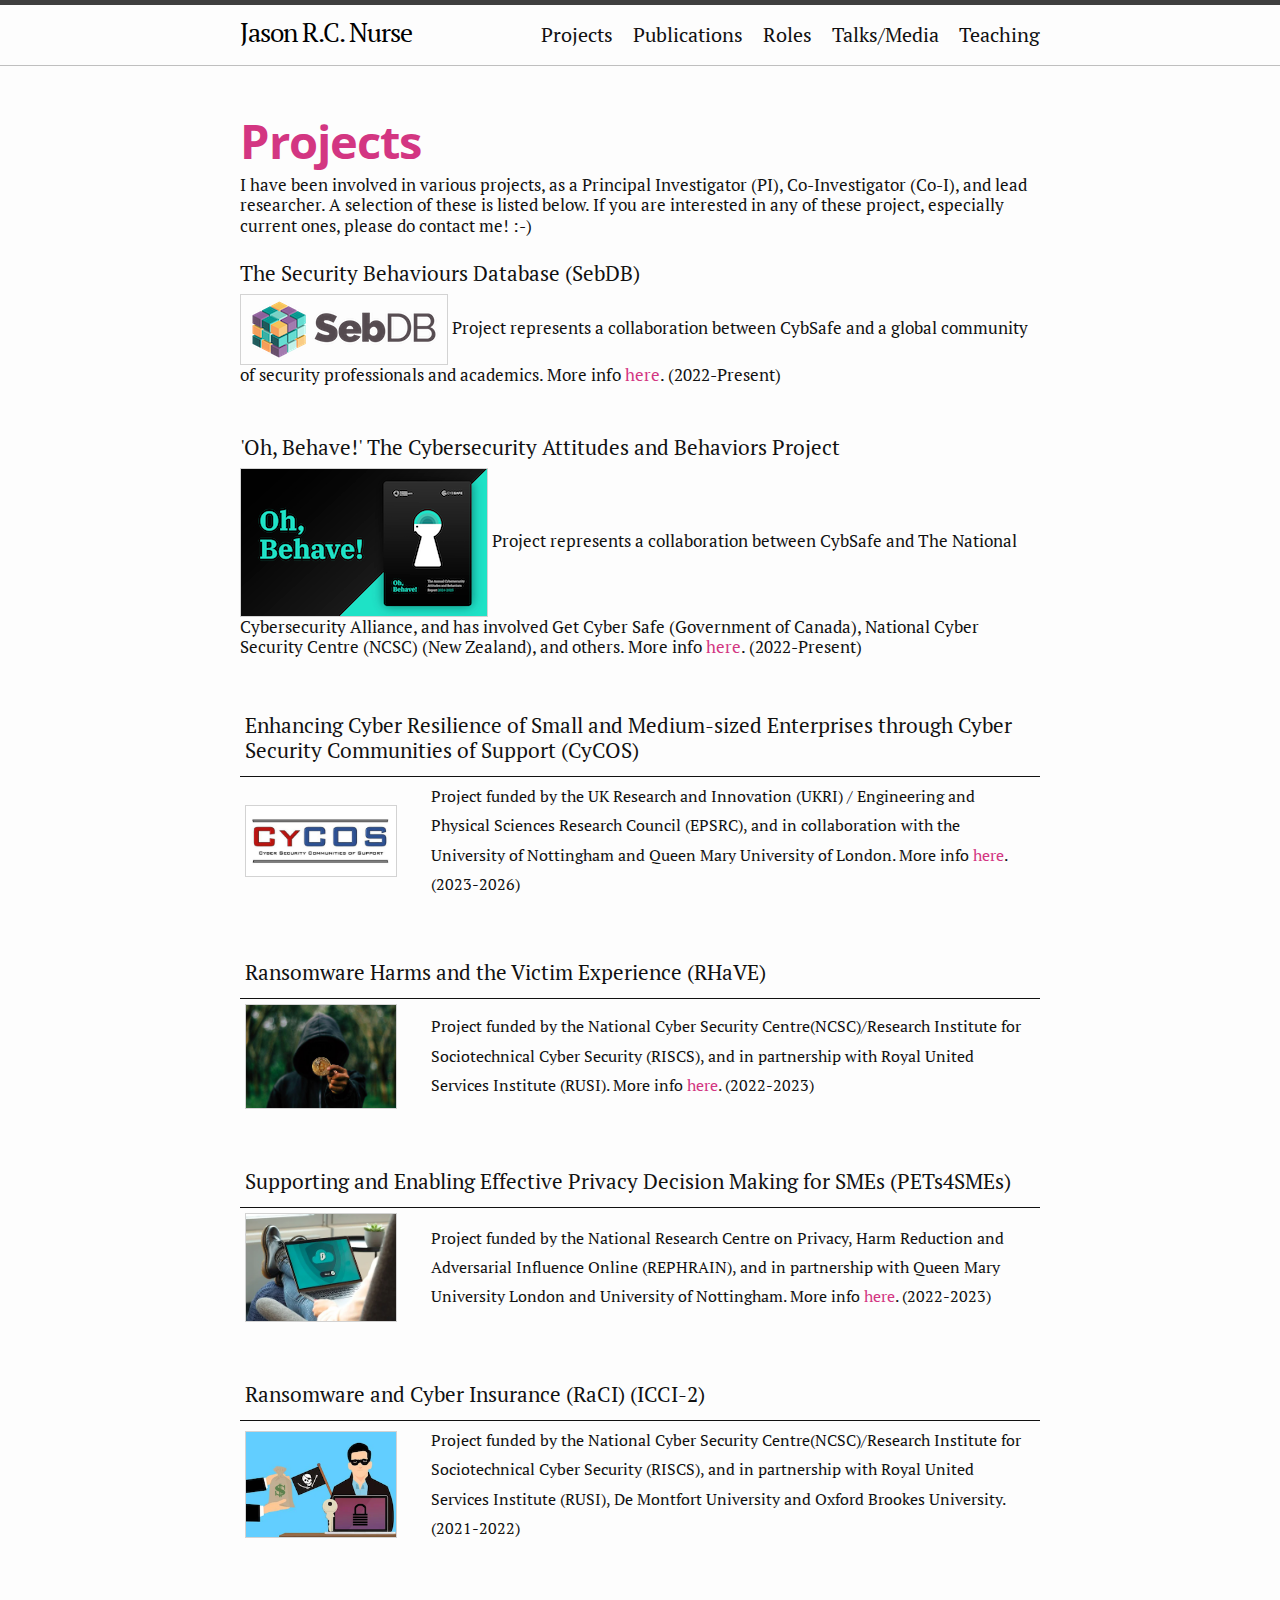
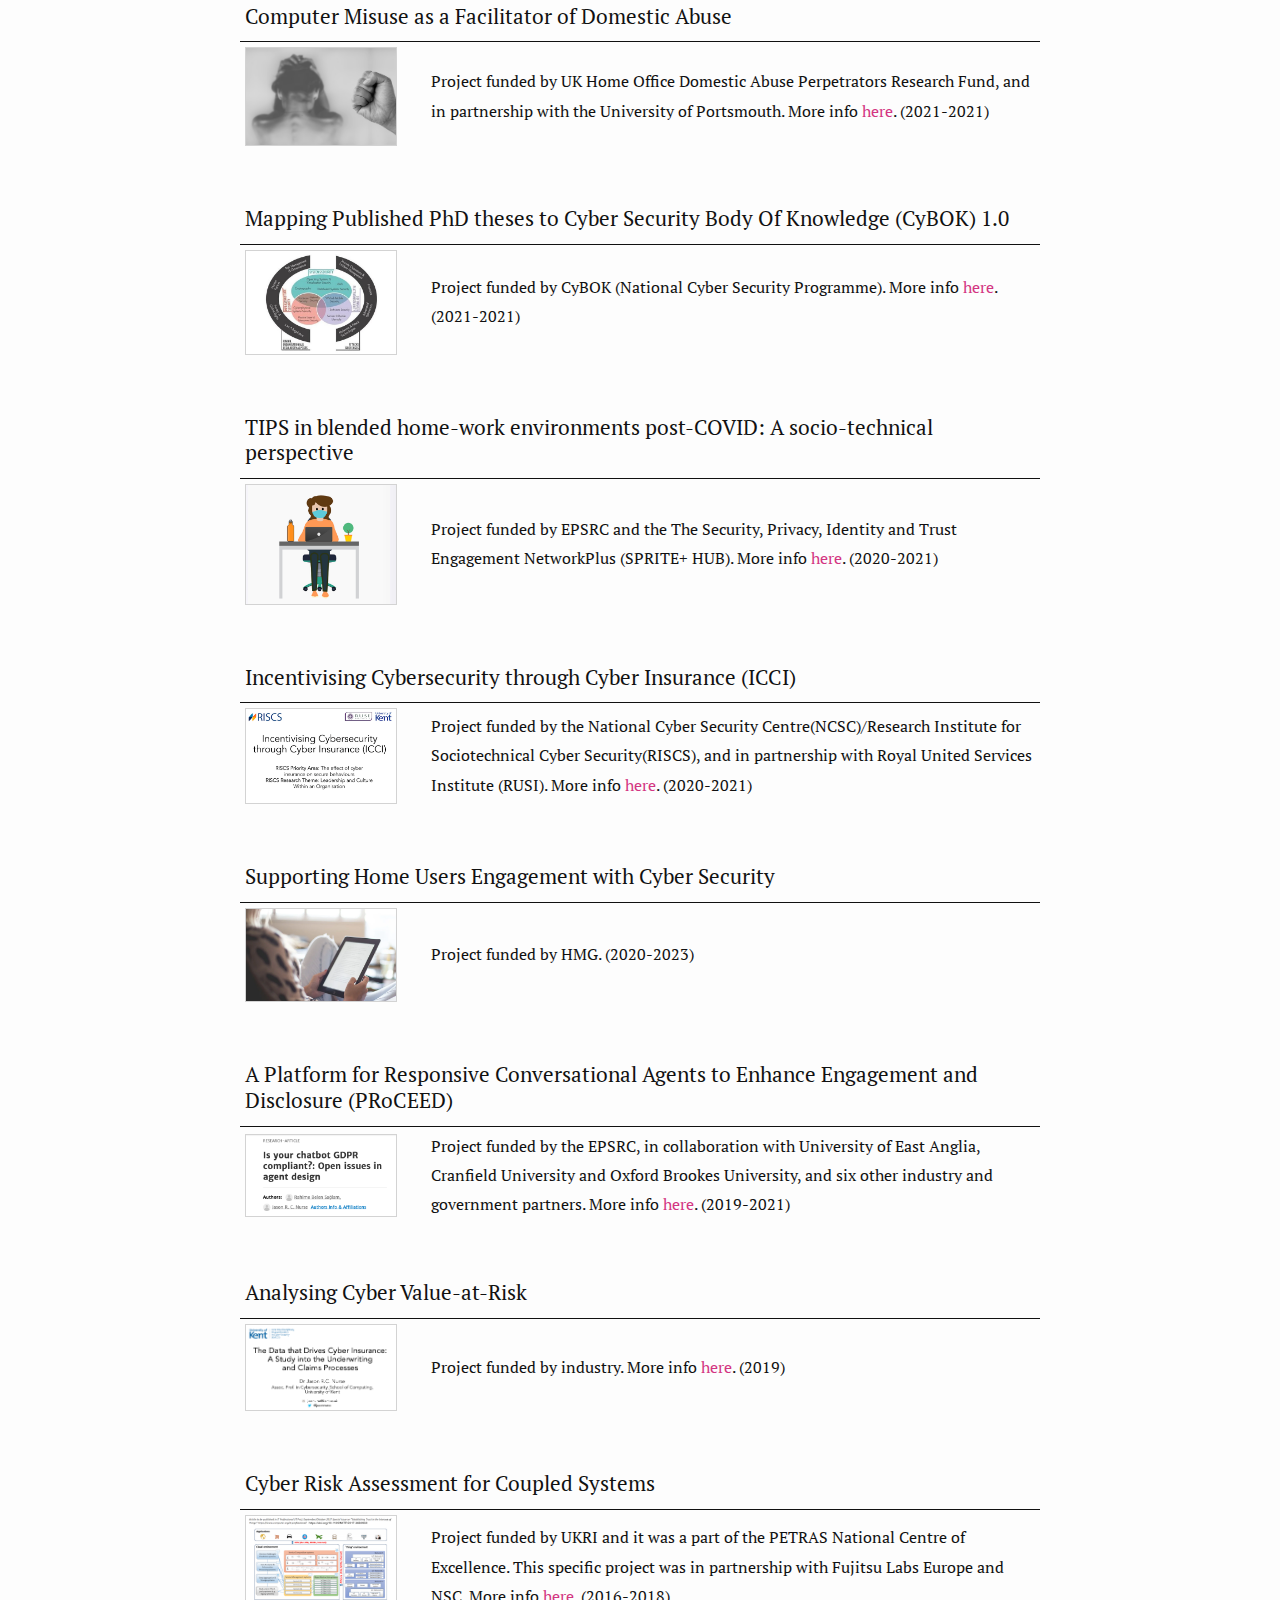
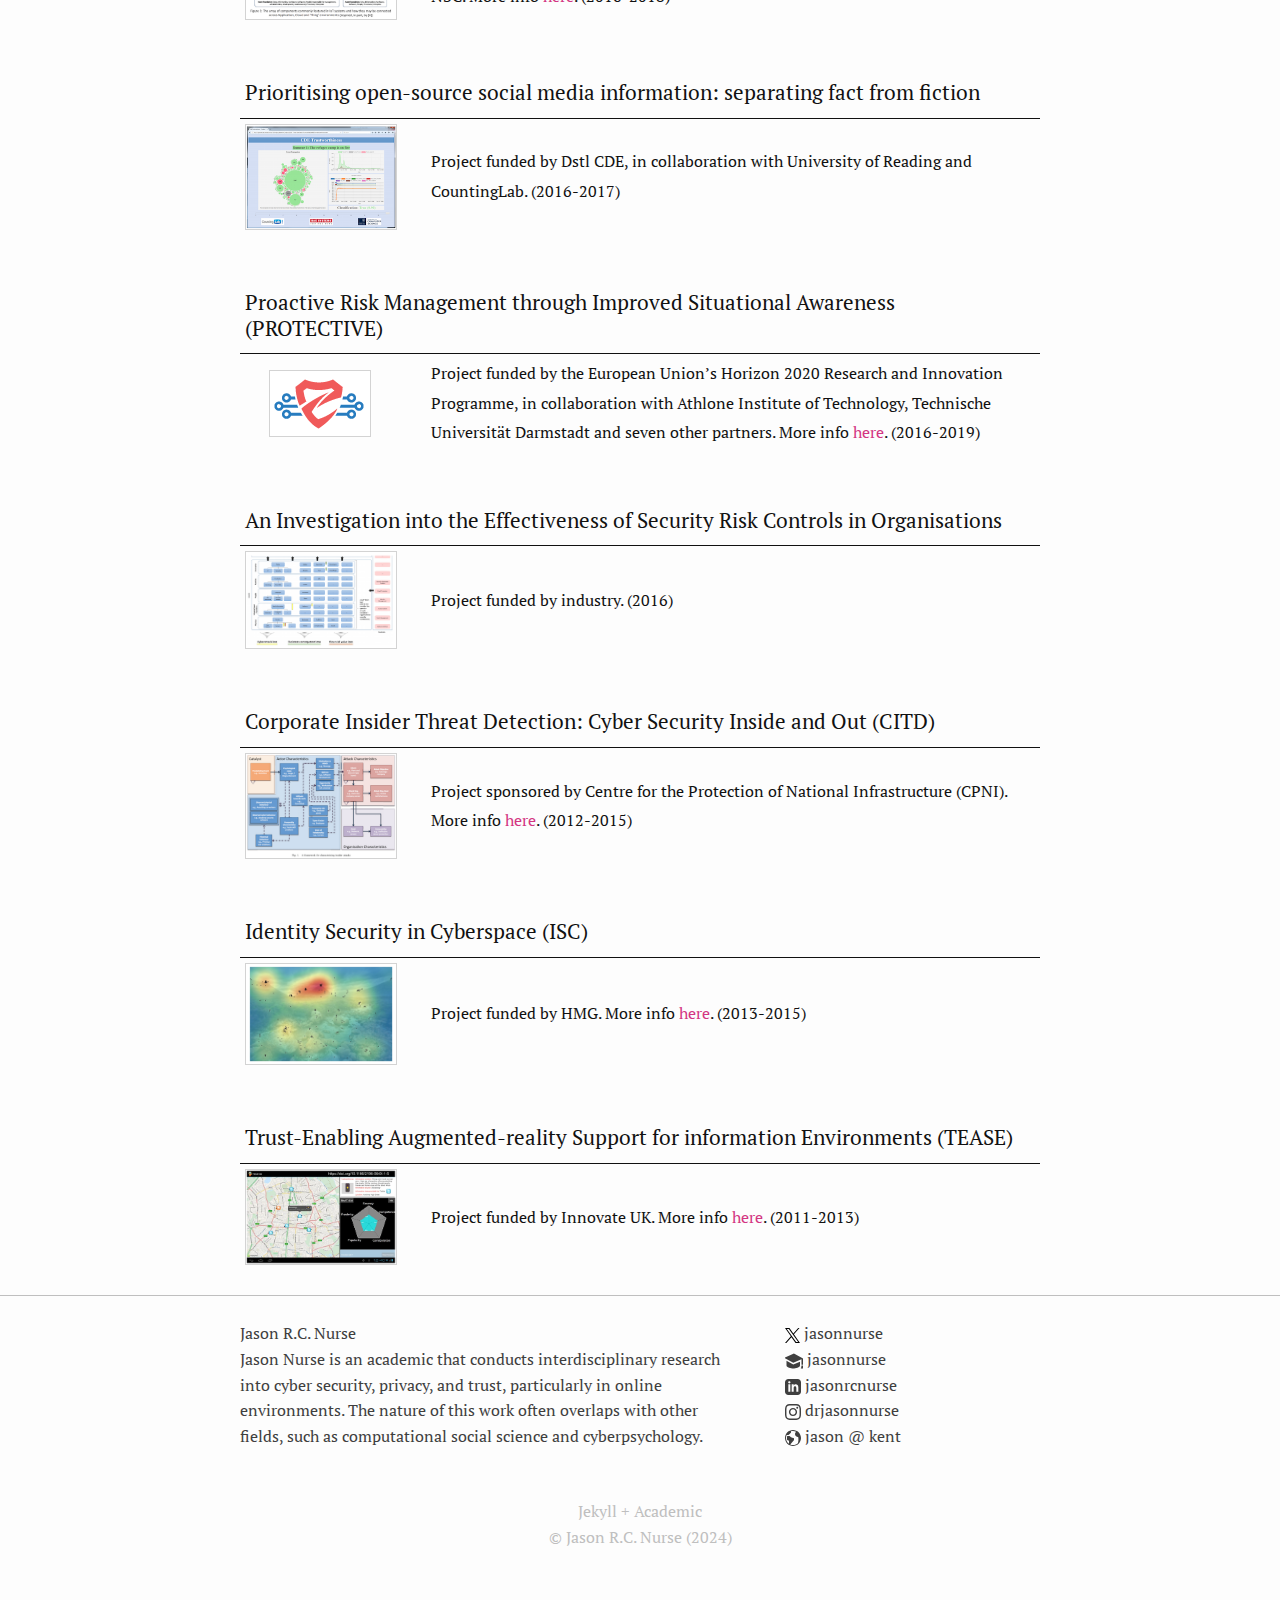
==== commit a5d297cf: "Update index.html" ====
--- a/projects/index.html
+++ b/projects/index.html
@@ -164,7 +164,7 @@
   <th colspan="2" style="text-align:left;"><h4 style="margin-top:0;">The Security Behaviours Database (SebDB)</h4></th>
   </tr>
   <tr>
-      <td style="width:150px"><img src="/assets/images/sebdb.png" style="border: 1px solid #D3D3D3;" title="research project" alt="research project" /></td>
+      <td style="width:150px"><img src="/assets/images/sebdb.png" style="border: 1px solid #D3D3D3;" title="research project" alt="research project" height="110%" /></td>
       <td style="padding-left: 2em; font-size:85%;">Project represents a collaboration between CybSafe and a global community of security professionals and academics.
         More info <a href="https://www.cybsafe.com/research/security-behaviour-database/" target="_blank">here</a>. (2022-Present)</td>
   </tr>
@@ -172,7 +172,7 @@
 
 <table style="width:100%;"></table>
   <tr>
-  <th colspan="2" style="text-align:left;"><h4> 'Oh, Behave! The Cybersecurity Attitudes and Behaviors Project</h4></th>
+  <th colspan="2" style="text-align:left;"><h4> 'Oh, Behave!' The Cybersecurity Attitudes and Behaviors Project</h4></th>
   </tr>
   <tr>
       <td style="width:150px"><img src="/assets/images/ohbehave2.png" style="border: 1px solid #D3D3D3;" title="research project" alt="research project" /></td>
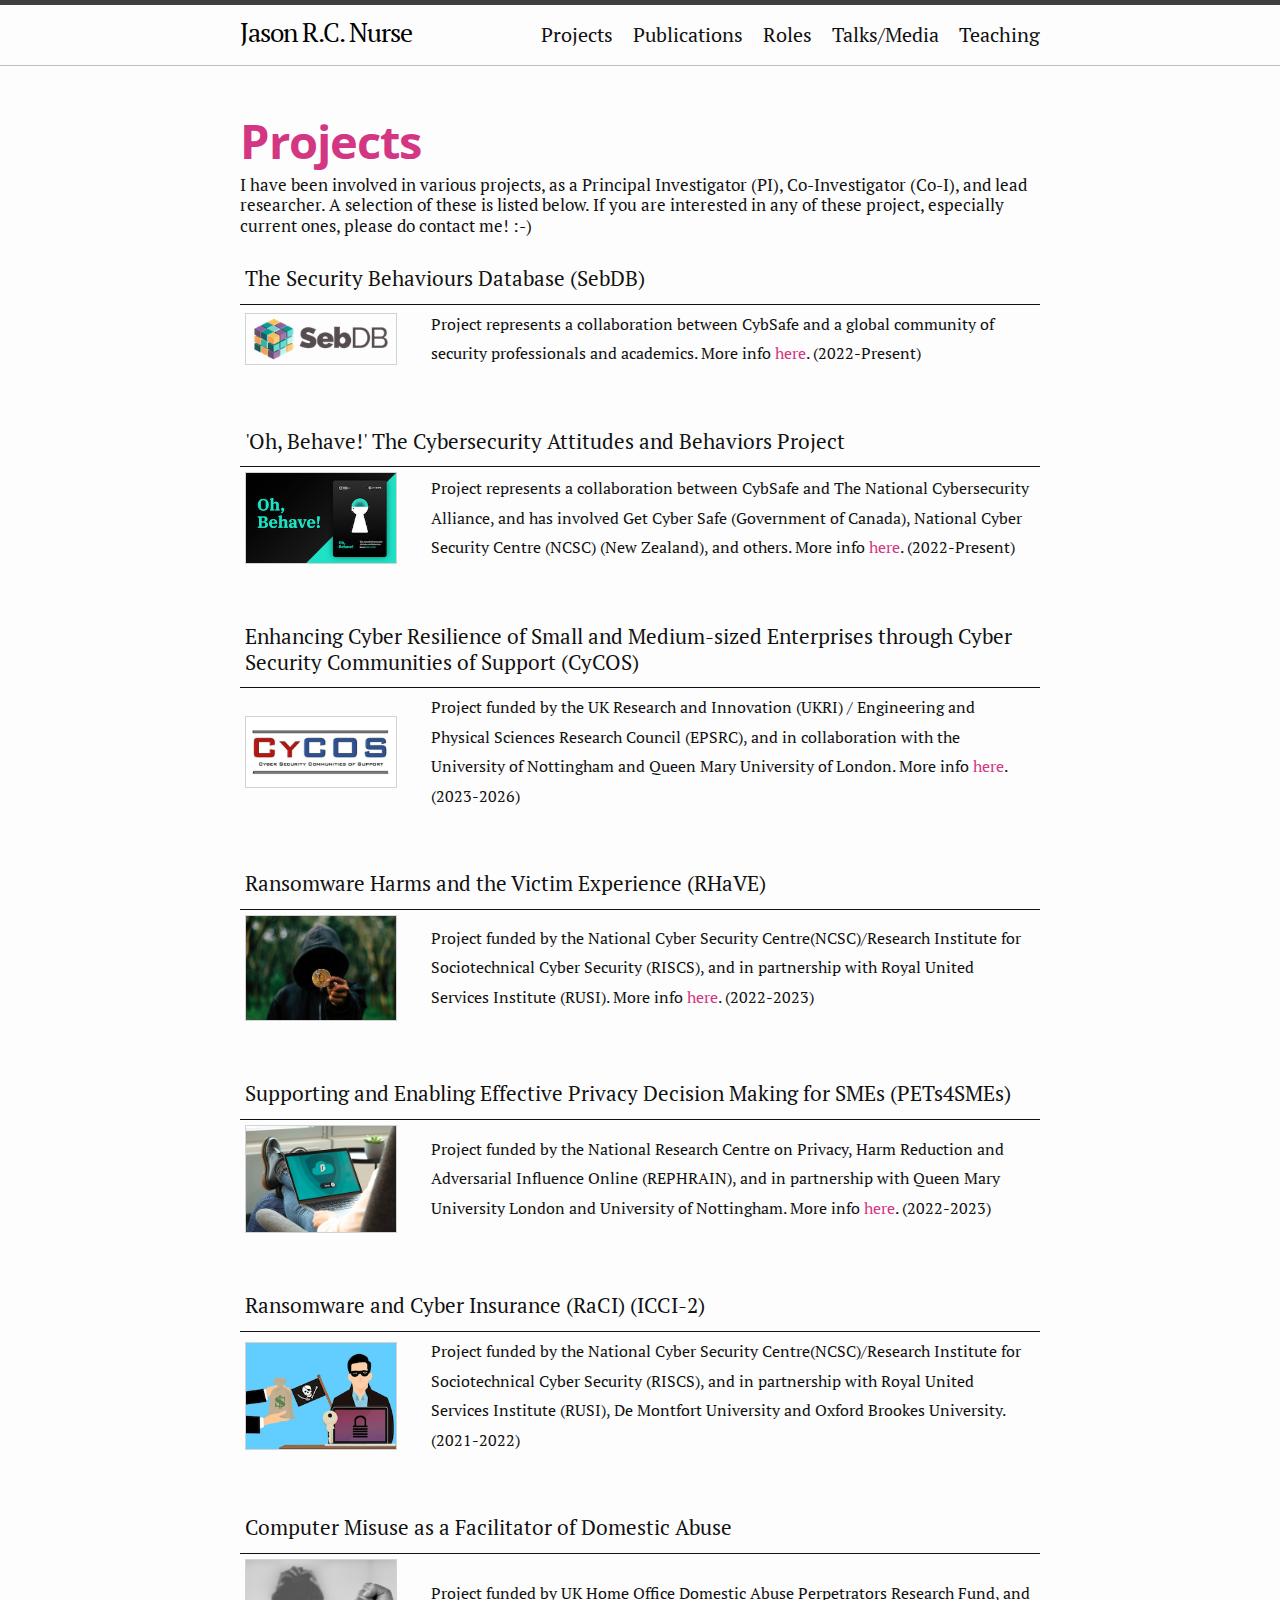
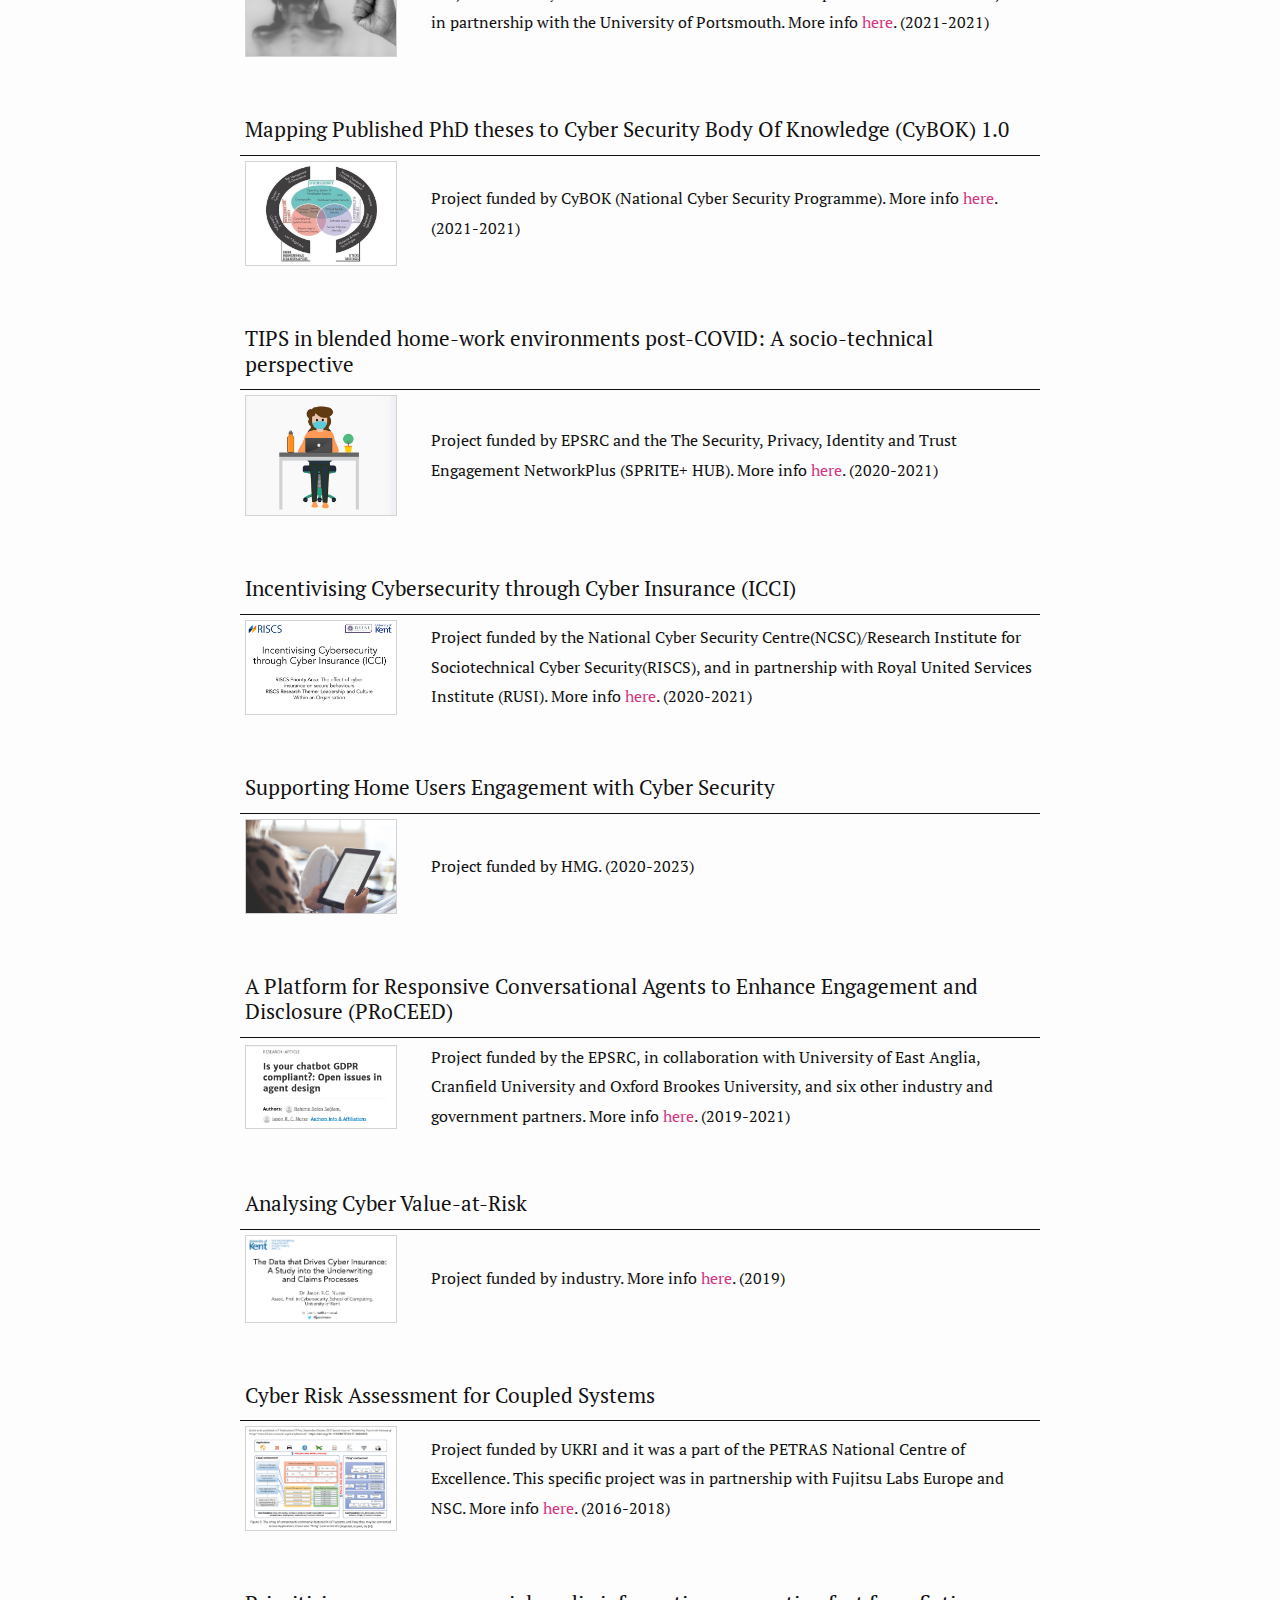
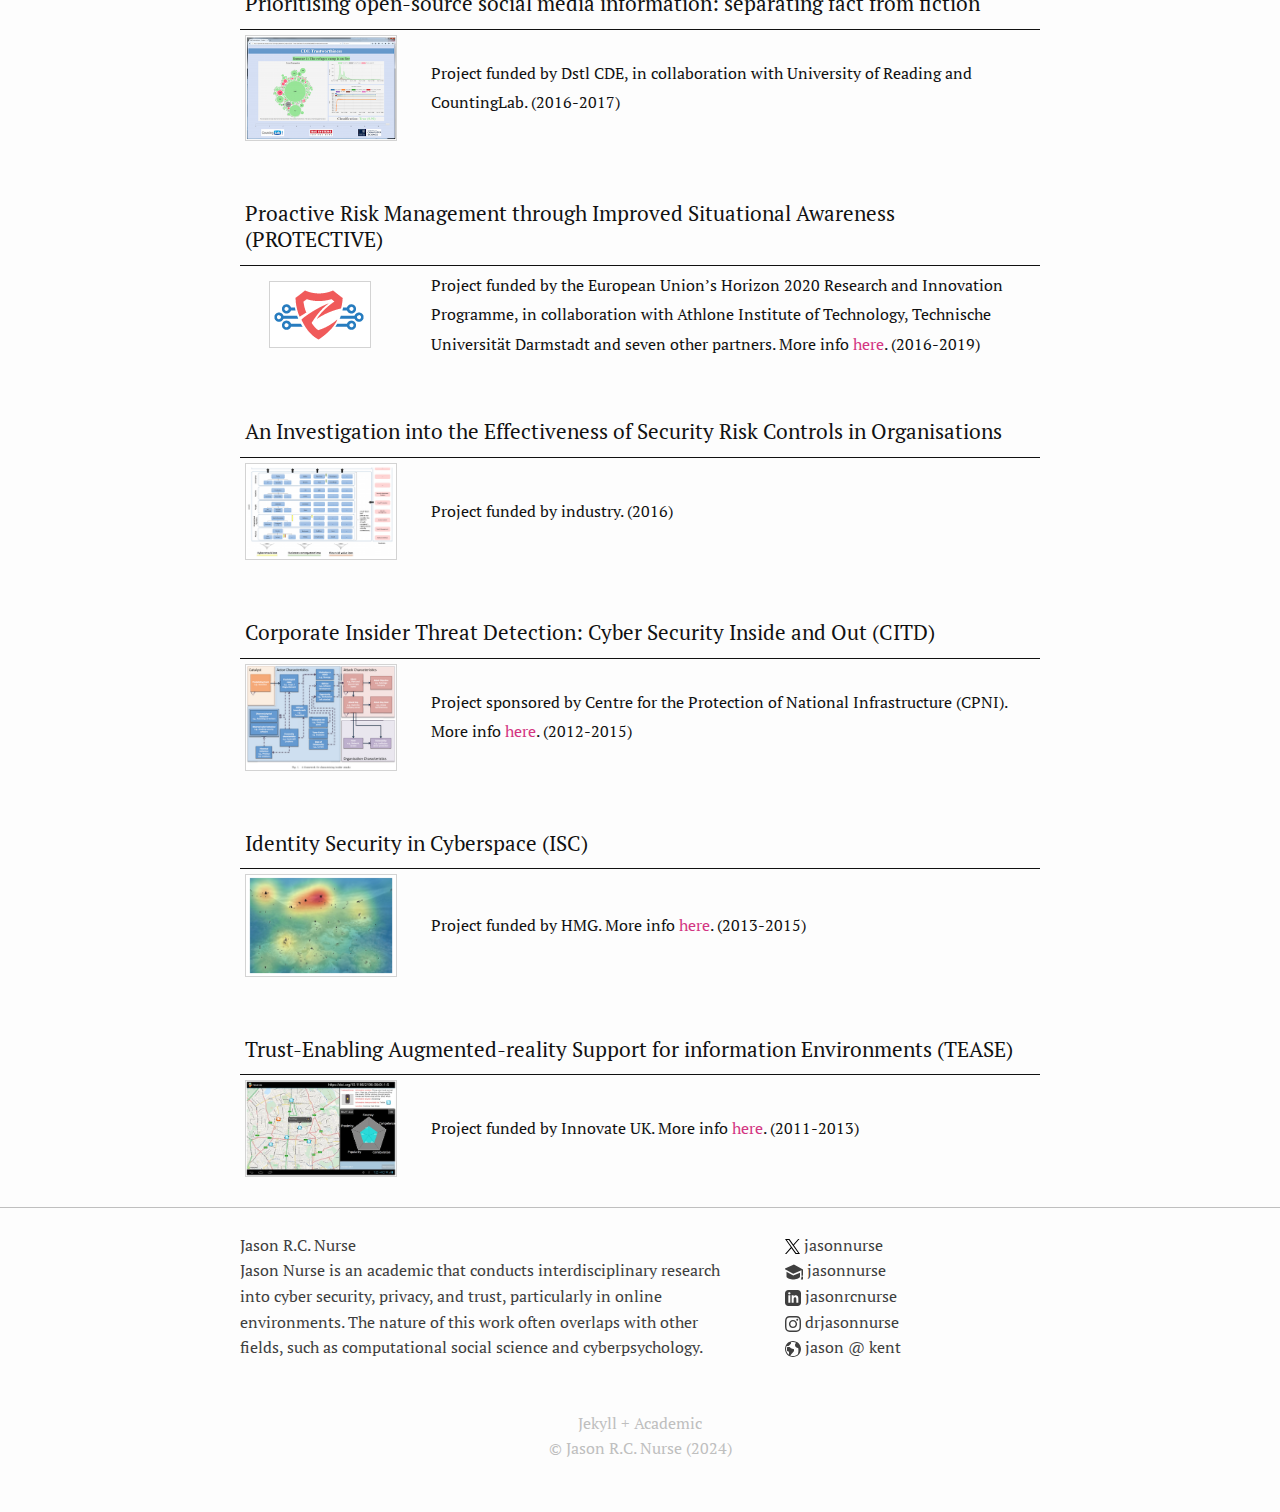
==== commit fb42ce47: "Update index.html" ====
--- a/projects/index.html
+++ b/projects/index.html
@@ -159,7 +159,7 @@
 
 <p>I have been involved in various projects, as a Principal Investigator (PI), Co-Investigator (Co-I), and lead researcher. A selection of these is listed below. If you are interested in any of these project, especially current ones, please do contact me! :-)</p>
 
-<table style="width:100%;"></table>
+<table style="width:100%;">
   <tr>
   <th colspan="2" style="text-align:left;"><h4 style="margin-top:0;">The Security Behaviours Database (SebDB)</h4></th>
   </tr>
@@ -170,9 +170,9 @@
   </tr>
 </table>
 
-<table style="width:100%;"></table>
-  <tr>
-  <th colspan="2" style="text-align:left;"><h4> 'Oh, Behave!' The Cybersecurity Attitudes and Behaviors Project</h4></th>
+<table style="width:100%;">
+  <tr>
+  <th colspan="2" style="text-align:left;"><h4>'Oh, Behave!' The Cybersecurity Attitudes and Behaviors Project</h4></th>
   </tr>
   <tr>
       <td style="width:150px"><img src="/assets/images/ohbehave2.png" style="border: 1px solid #D3D3D3;" title="research project" alt="research project" /></td>
